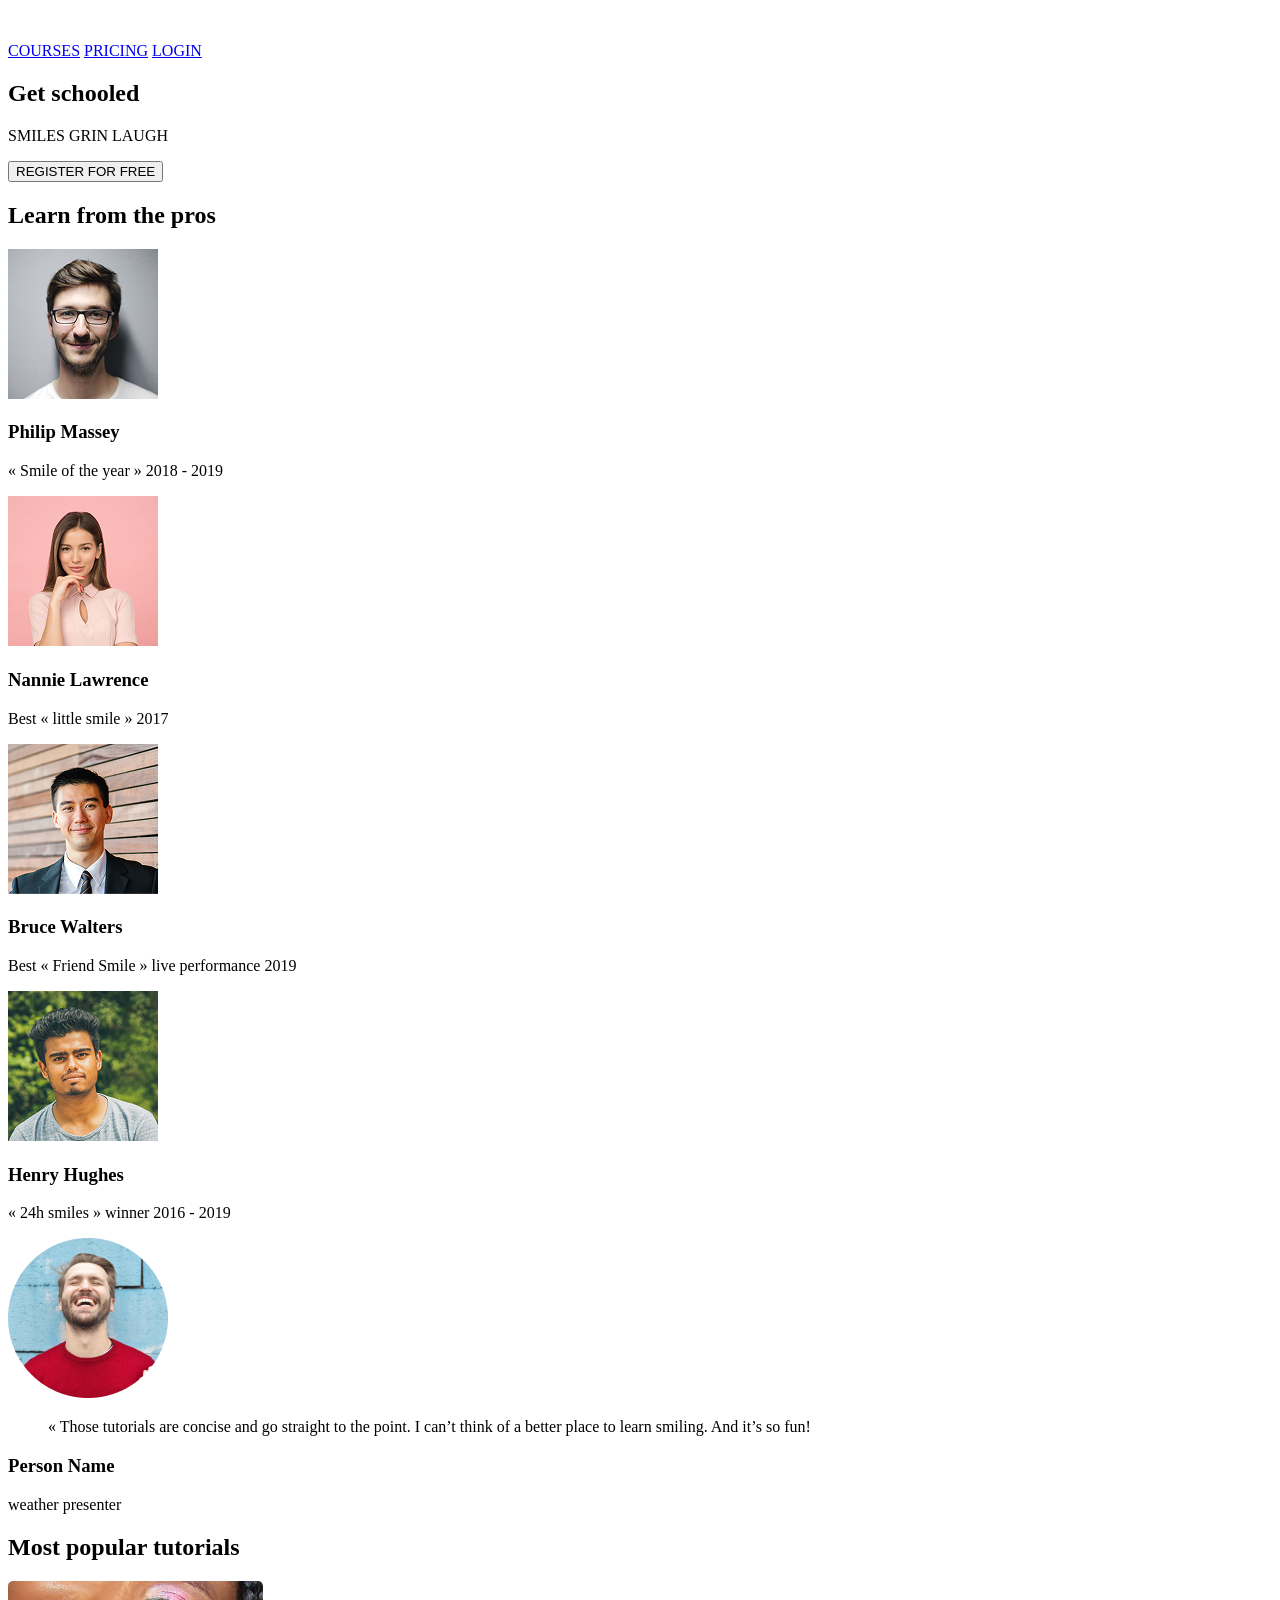
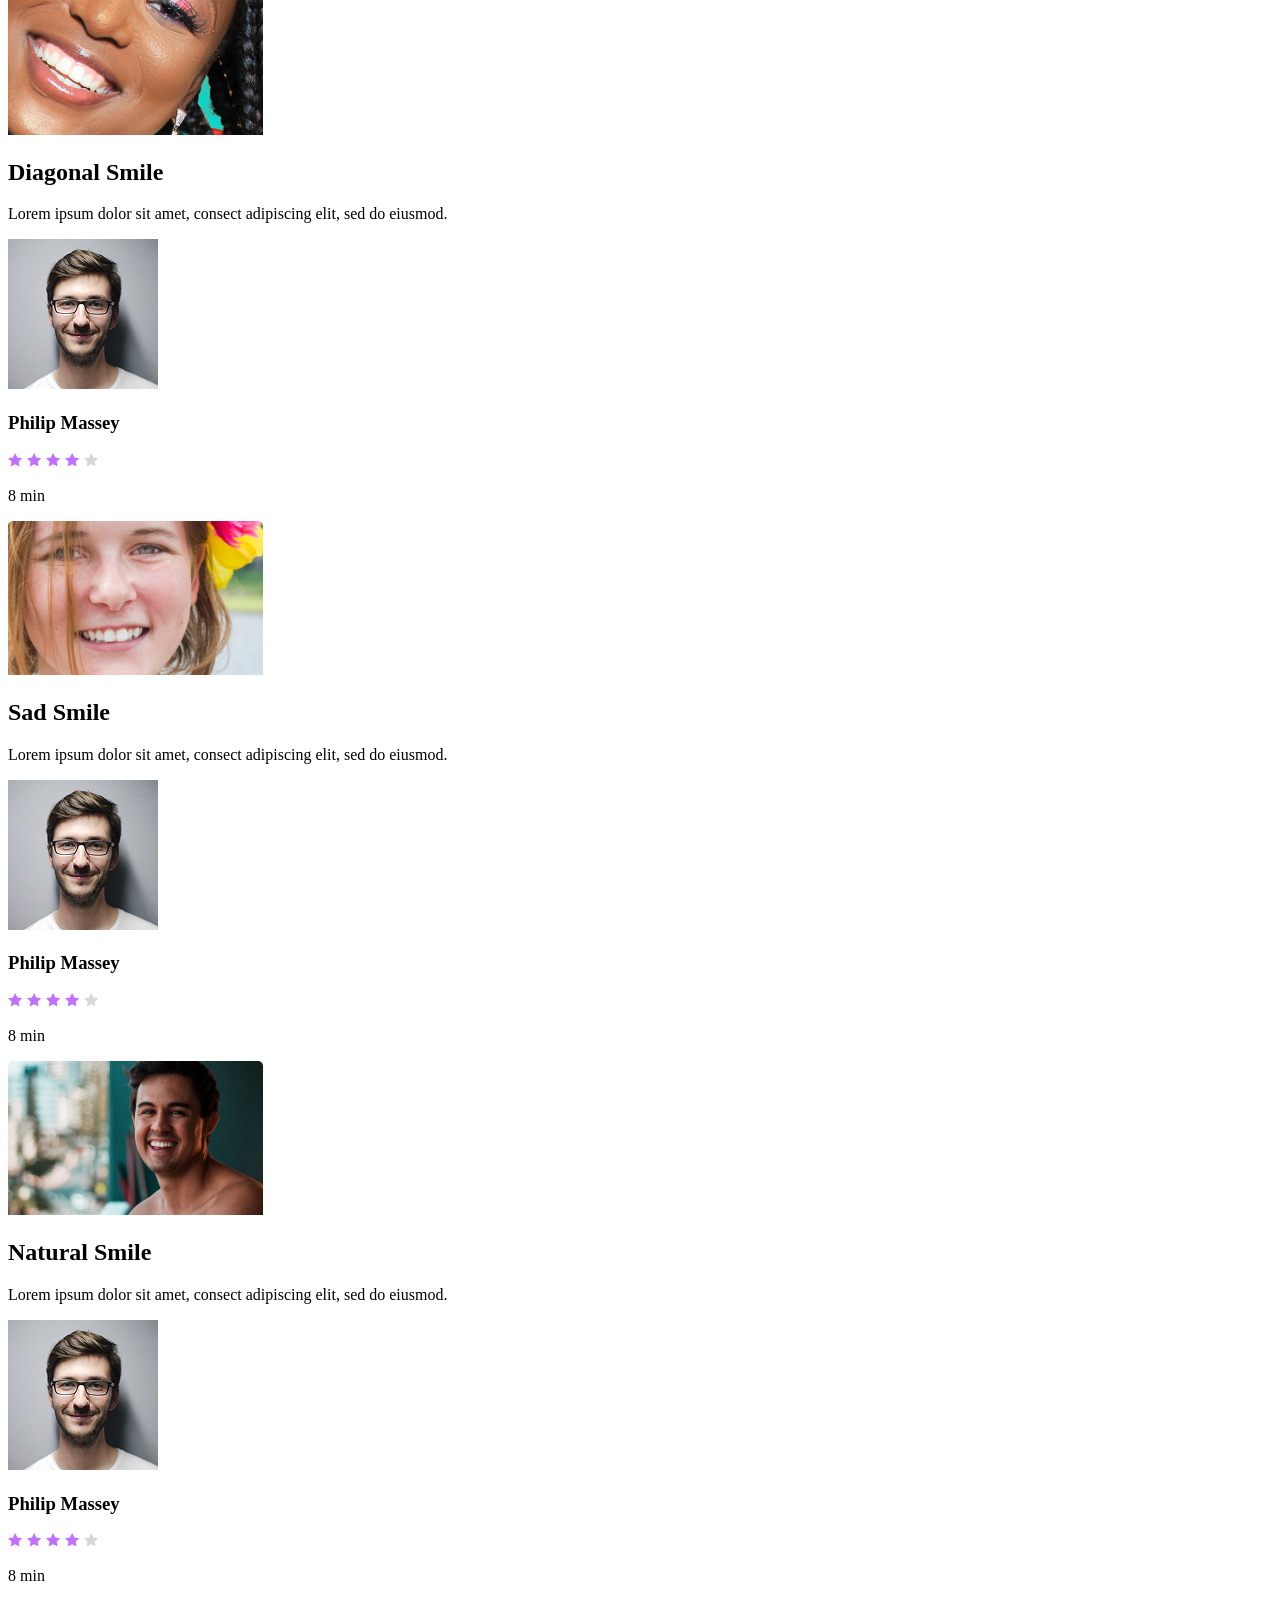
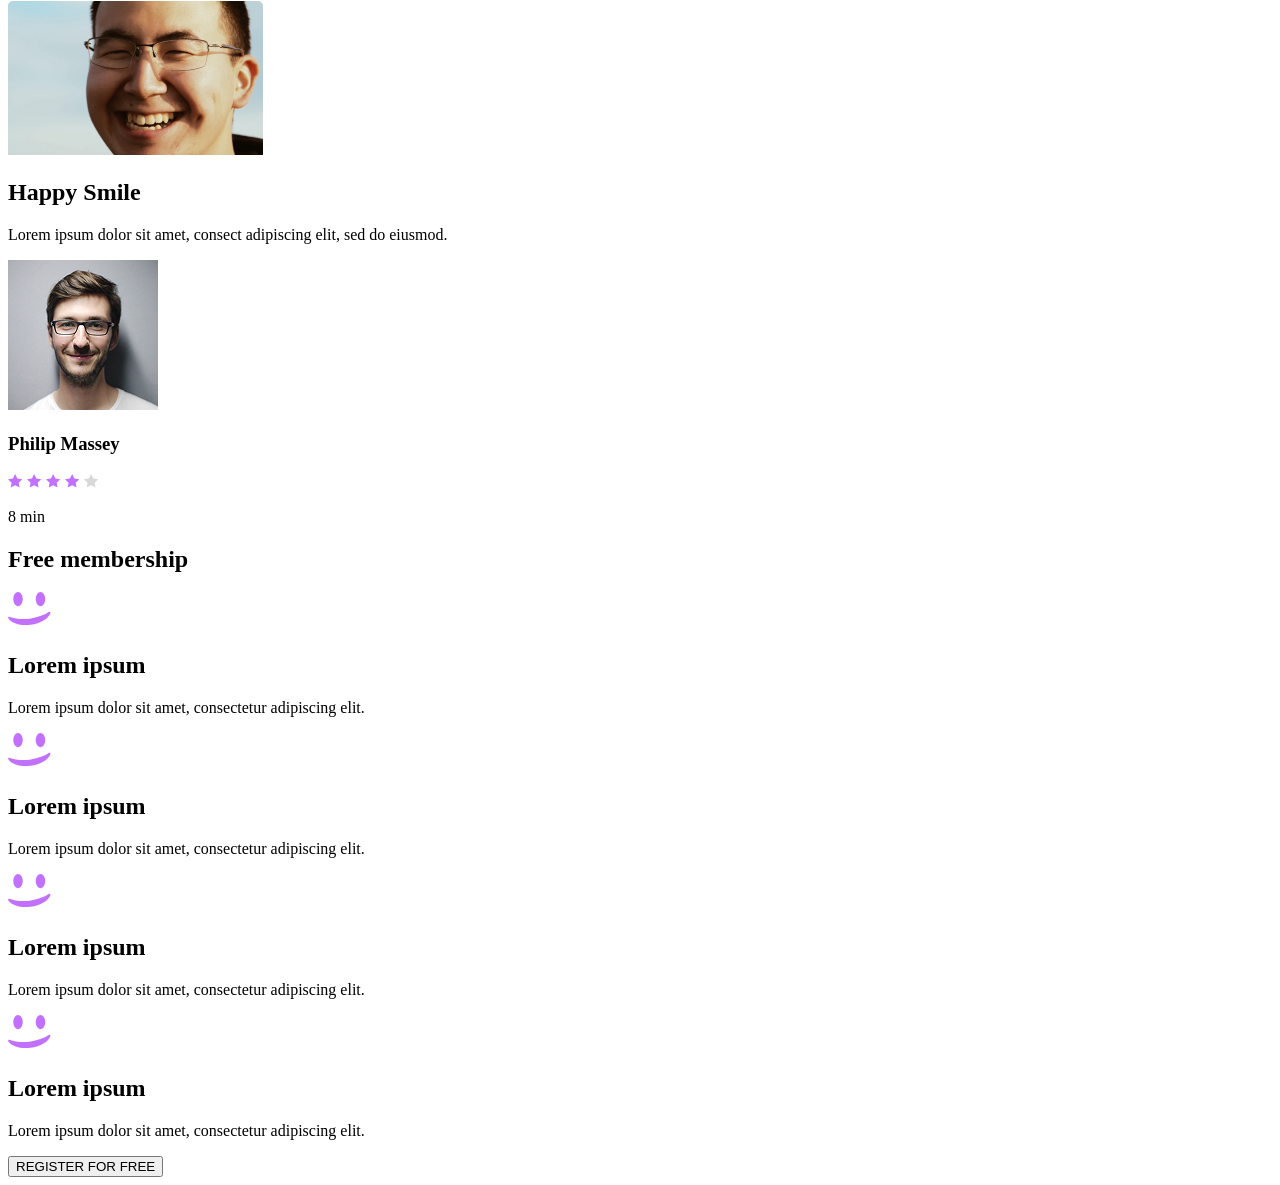
==== html_advanced/task_4/index.html @ 2a98b6b4 "fix" ====
<!doctype html>
<html lang="en">
  <head>
    <meta charset="UTF-8" />
    <meta name="viewport" content="width=device-width, initial-scale=1.0" />
    <title>School Page</title>
  </head>

  <body>
    <header>
      <a href="/">
        <img src="../assets/logo.svg" alt="Logo" />
      </a>

      <nav>
        <a href="/">COURSES</a>
        <a href="/">PRICING</a>
        <a href="/">LOGIN</a>
      </nav>
    </header>

    <main>
      <!-- HERO -->
      <section class="hero">
        <div>
          <h1>Get schooled</h1>
          <p>SMILES GRIN LAUGH</p>
          <button>REGISTER FOR FREE</button>
        </div>

        <div>
          <h2><span>Learn</span> from the pros</h2>

          <div>
            <div>
              <img src="../assets/profile_1.png" alt="Philip Massey" />
              <h3>Philip Massey</h3>
              <p>« Smile of the year » 2018 - 2019</p>
            </div>

            <div>
              <img src="../assets/profile_2.png" alt="Nannie Lawrence" />
              <h3>Nannie Lawrence</h3>
              <p>Best « little smile » 2017</p>
            </div>

            <div>
              <img src="../assets/profile_3.png" alt="Bruce Walters" />
              <h3>Bruce Walters</h3>
              <p>Best « Friend Smile » live performance 2019</p>
            </div>

            <div>
              <img src="../assets/profile_4.png" alt="Henry Hughes" />
              <h3>Henry Hughes</h3>
              <p>« 24h smiles » winner 2016 - 2019</p>
            </div>
          </div>
        </div>
      </section>

      <!-- QUOTE -->
      <section class="quote">
        <div>
          <img src="../assets/author.png" alt="Author" />

          <div>
            <blockquote>
              « Those tutorials are concise and go straight to the point. I
              can’t think of a better place to learn smiling. And it’s so fun!
            </blockquote>

            <h3>Person Name</h3>
            <p>weather presenter</p>
          </div>
        </div>
      </section>

      <!-- VIDEOS -->
      <section class="videos">
        <h1>Most popular tutorials</h1>

        <div>
          <!-- VIDEO 1 -->
          <article>
            <img src="../assets/preview_1.png" alt="Diagonal Smile" />

            <h2>Diagonal Smile</h2>

            <p>
              Lorem ipsum dolor sit amet, consect adipiscing elit, sed do
              eiusmod.
            </p>

            <div class="author">
              <img src="../assets/person_1.png" alt="Philip Massey" />
              <h3>Philip Massey</h3>
            </div>

            <div class="rating">
              <div>
                <img src="../assets/star_a.svg" alt="Star" />
                <img src="../assets/star_a.svg" alt="Star" />
                <img src="../assets/star_a.svg" alt="Star" />
                <img src="../assets/star_a.svg" alt="Star" />
                <img src="../assets/star_b.svg" alt="Star" />
              </div>

              <p>8 min</p>
            </div>
          </article>

          <!-- VIDEO 2 -->
          <article>
            <img src="../assets/preview_2.png" alt="Sad Smile" />

            <h2>Sad Smile</h2>

            <p>
              Lorem ipsum dolor sit amet, consect adipiscing elit, sed do
              eiusmod.
            </p>

            <div class="author">
              <img src="../assets/person_1.png" alt="Philip Massey" />
              <h3>Philip Massey</h3>
            </div>

            <div class="rating">
              <div>
                <img src="../assets/star_a.svg" alt="Star" />
                <img src="../assets/star_a.svg" alt="Star" />
                <img src="../assets/star_a.svg" alt="Star" />
                <img src="../assets/star_a.svg" alt="Star" />
                <img src="../assets/star_b.svg" alt="Star" />
              </div>

              <p>8 min</p>
            </div>
          </article>

          <!-- VIDEO 3 -->
          <article>
            <img src="../assets/preview_3.png" alt="Natural Smile" />

            <h2>Natural Smile</h2>

            <p>
              Lorem ipsum dolor sit amet, consect adipiscing elit, sed do
              eiusmod.
            </p>

            <div class="author">
              <img src="../assets/person_1.png" alt="Philip Massey" />
              <h3>Philip Massey</h3>
            </div>

            <div class="rating">
              <div>
                <img src="../assets/star_a.svg" alt="Star" />
                <img src="../assets/star_a.svg" alt="Star" />
                <img src="../assets/star_a.svg" alt="Star" />
                <img src="../assets/star_a.svg" alt="Star" />
                <img src="../assets/star_b.svg" alt="Star" />
              </div>

              <p>8 min</p>
            </div>
          </article>

          <!-- VIDEO 4 -->
          <article>
            <img src="../assets/preview_4.png" alt="Happy Smile" />

            <h2>Happy Smile</h2>

            <p>
              Lorem ipsum dolor sit amet, consect adipiscing elit, sed do
              eiusmod.
            </p>

            <div class="author">
              <img src="../assets/person_1.png" alt="Philip Massey" />
              <h3>Philip Massey</h3>
            </div>

            <div class="rating">
              <div>
                <img src="../assets/star_a.svg" alt="Star" />
                <img src="../assets/star_a.svg" alt="Star" />
                <img src="../assets/star_a.svg" alt="Star" />
                <img src="../assets/star_a.svg" alt="Star" />
                <img src="../assets/star_b.svg" alt="Star" />
              </div>

              <p>8 min</p>
            </div>
          </article>
        </div>
      </section>

      <!-- MEMBERSHIP -->
      <section class="membership">
        <h1><span>Free</span> membership</h1>

        <div>
          <div>
            <img src="../assets/smile.svg" alt="Smile" />
            <h2>Lorem ipsum</h2>
            <p>Lorem ipsum dolor sit amet, consectetur adipiscing elit.</p>
          </div>

          <div>
            <img src="../assets/smile.svg" alt="Smile" />
            <h2>Lorem ipsum</h2>
            <p>Lorem ipsum dolor sit amet, consectetur adipiscing elit.</p>
          </div>

          <div>
            <img src="../assets/smile.svg" alt="Smile" />
            <h2>Lorem ipsum</h2>
            <p>Lorem ipsum dolor sit amet, consectetur adipiscing elit.</p>
          </div>

          <div>
            <img src="../assets/smile.svg" alt="Smile" />
            <h2>Lorem ipsum</h2>
            <p>Lorem ipsum dolor sit amet, consectetur adipiscing elit.</p>
          </div>
        </div>

        <button>REGISTER FOR FREE</button>
      </section>
    </main>
  </body>
</html>
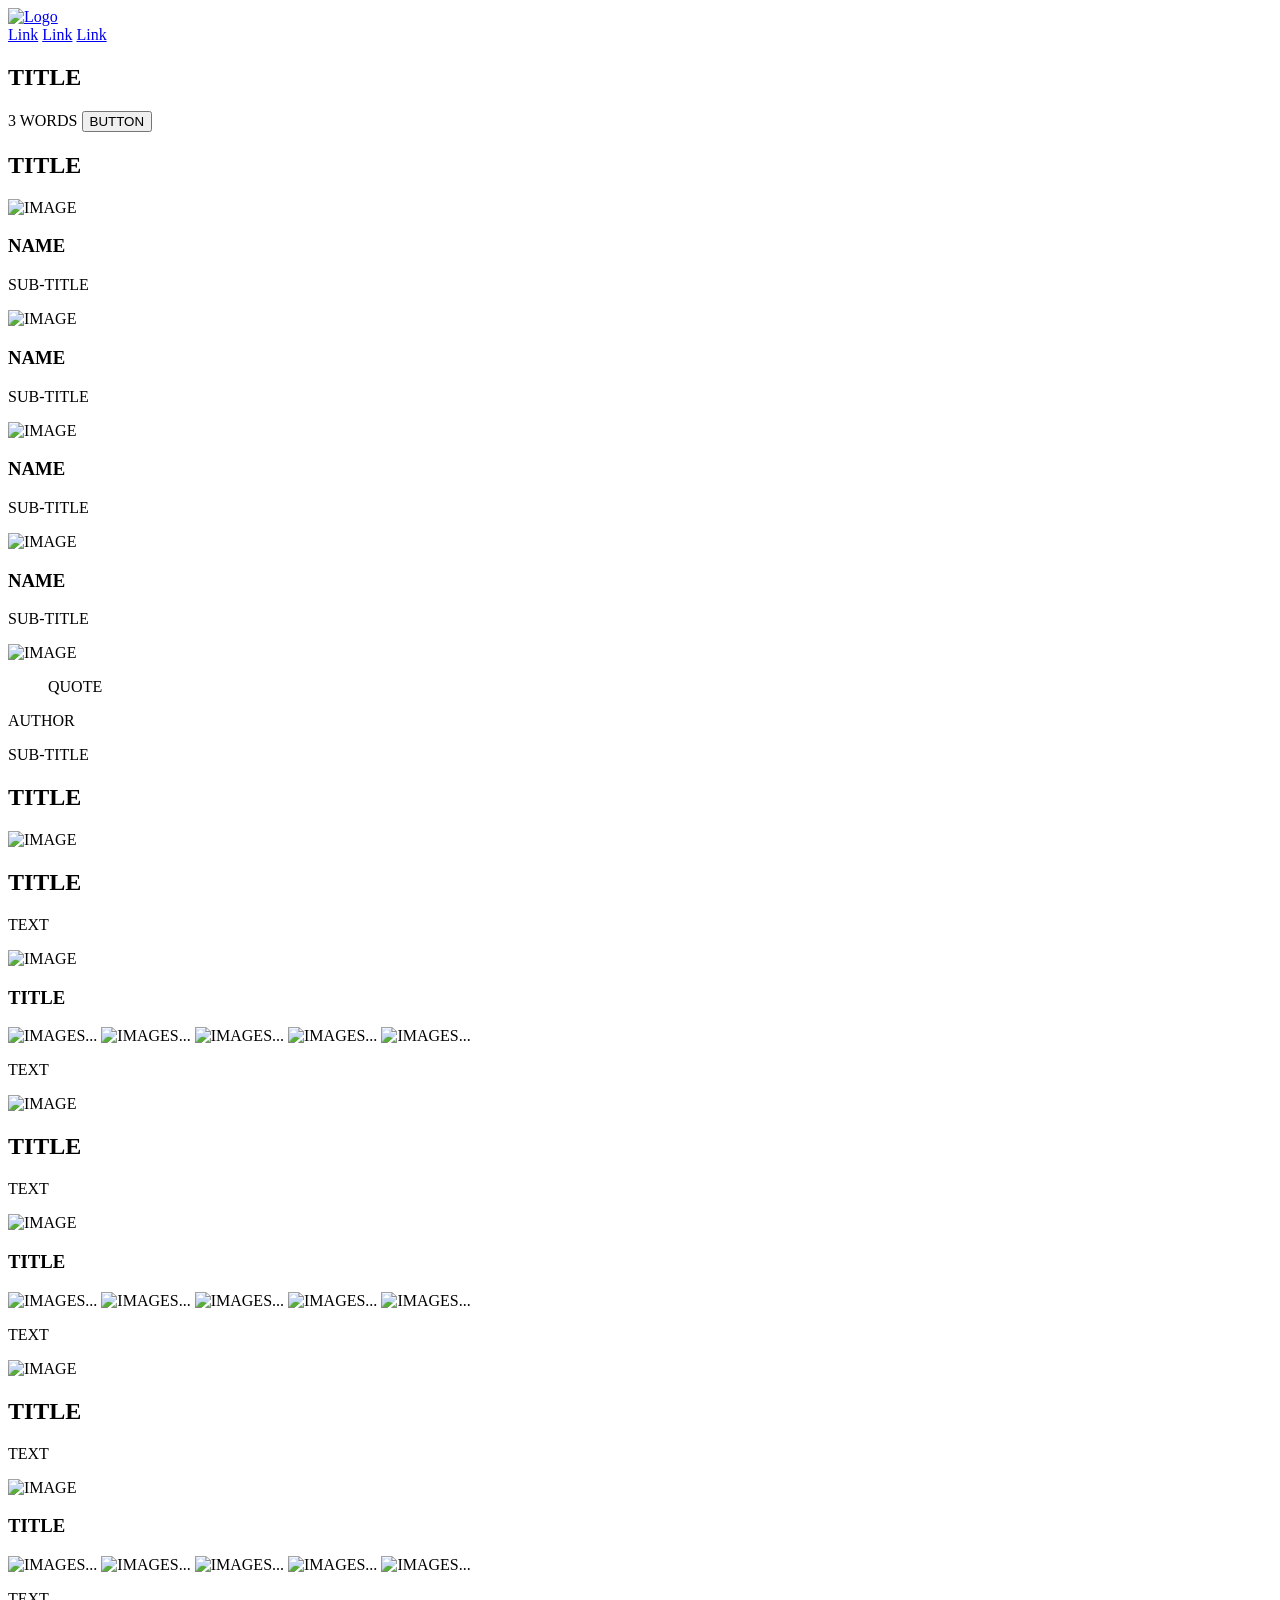
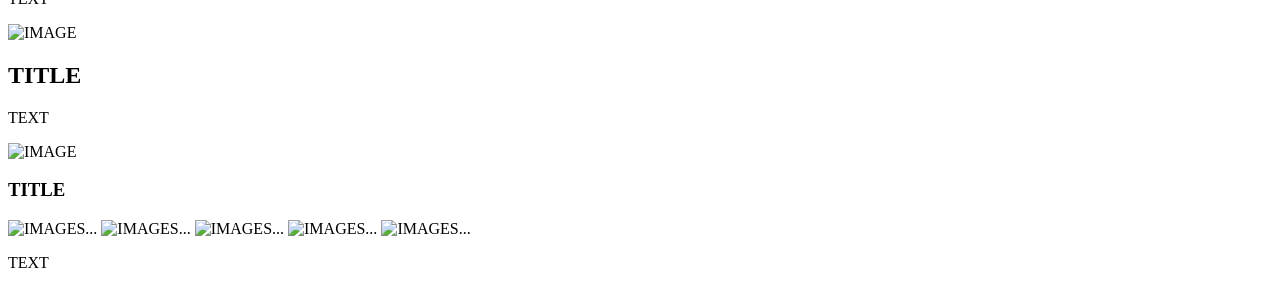
==== commit 2b6e4c39: "." ====
--- a/html_advanced/task_4/index.html
+++ b/html_advanced/task_4/index.html
@@ -5,231 +5,240 @@
     <meta name="viewport" content="width=device-width, initial-scale=1.0" />
     <title>School Page</title>
   </head>
-
   <body>
     <header>
       <a href="/">
-        <img src="../assets/logo.svg" alt="Logo" />
+        <img src="images/logo_image.png" alt="Logo" />
       </a>
-
-      <nav>
-        <a href="/">COURSES</a>
-        <a href="/">PRICING</a>
-        <a href="/">LOGIN</a>
-      </nav>
+      <div>
+        <a href="#">Link</a>
+        <a href="#">Link</a>
+        <a href="#">Link</a>
+      </div>
     </header>
-
     <main>
-      <!-- HERO -->
-      <section class="hero">
-        <div>
-          <h1>Get schooled</h1>
-          <p>SMILES GRIN LAUGH</p>
-          <button>REGISTER FOR FREE</button>
-        </div>
-
-        <div>
-          <h2><span>Learn</span> from the pros</h2>
-
-          <div>
-            <div>
-              <img src="../assets/profile_1.png" alt="Philip Massey" />
-              <h3>Philip Massey</h3>
-              <p>« Smile of the year » 2018 - 2019</p>
-            </div>
-
-            <div>
-              <img src="../assets/profile_2.png" alt="Nannie Lawrence" />
-              <h3>Nannie Lawrence</h3>
-              <p>Best « little smile » 2017</p>
-            </div>
-
-            <div>
-              <img src="../assets/profile_3.png" alt="Bruce Walters" />
-              <h3>Bruce Walters</h3>
-              <p>Best « Friend Smile » live performance 2019</p>
-            </div>
-
-            <div>
-              <img src="../assets/profile_4.png" alt="Henry Hughes" />
-              <h3>Henry Hughes</h3>
-              <p>« 24h smiles » winner 2016 - 2019</p>
+      <section>
+        <div>
+          <h1>TITLE</h1>
+          <span>3 WORDS</span>
+          <button>BUTTON</button>
+        </div>
+        <div>
+          <h2>TITLE</h2>
+          <div>
+            <div>
+              <img src="images/profile-img-1.png" alt="IMAGE" />
+              <h3>NAME</h3>
+              <p>SUB-TITLE</p>
+            </div>
+            <div>
+              <img src="images/profile-img-2.png" alt="IMAGE" />
+              <h3>NAME</h3>
+              <p>SUB-TITLE</p>
+            </div>
+            <div>
+              <img src="images/profile-img-3.png" alt="IMAGE" />
+              <h3>NAME</h3>
+              <p>SUB-TITLE</p>
+            </div>
+            <div>
+              <img src="images/profile-img-4.png" alt="IMAGE" />
+              <h3>NAME</h3>
+              <p>SUB-TITLE</p>
             </div>
           </div>
         </div>
       </section>
-
-      <!-- QUOTE -->
-      <section class="quote">
-        <div>
-          <img src="../assets/author.png" alt="Author" />
-
-          <div>
-            <blockquote>
-              « Those tutorials are concise and go straight to the point. I
-              can’t think of a better place to learn smiling. And it’s so fun!
-            </blockquote>
-
-            <h3>Person Name</h3>
-            <p>weather presenter</p>
+      <section>
+        <div>
+          <img src="#" alt="IMAGE" />
+          <div>
+            <blockquote>QUOTE</blockquote>
+            <span>AUTHOR</span>
+            <p>SUB-TITLE</p>
           </div>
         </div>
       </section>
-
-      <!-- VIDEOS -->
-      <section class="videos">
-        <h1>Most popular tutorials</h1>
-
-        <div>
-          <!-- VIDEO 1 -->
-          <article>
-            <img src="../assets/preview_1.png" alt="Diagonal Smile" />
-
-            <h2>Diagonal Smile</h2>
-
-            <p>
-              Lorem ipsum dolor sit amet, consect adipiscing elit, sed do
-              eiusmod.
-            </p>
-
-            <div class="author">
-              <img src="../assets/person_1.png" alt="Philip Massey" />
-              <h3>Philip Massey</h3>
-            </div>
-
-            <div class="rating">
-              <div>
-                <img src="../assets/star_a.svg" alt="Star" />
-                <img src="../assets/star_a.svg" alt="Star" />
-                <img src="../assets/star_a.svg" alt="Star" />
-                <img src="../assets/star_a.svg" alt="Star" />
-                <img src="../assets/star_b.svg" alt="Star" />
-              </div>
-
-              <p>8 min</p>
-            </div>
-          </article>
-
-          <!-- VIDEO 2 -->
-          <article>
-            <img src="../assets/preview_2.png" alt="Sad Smile" />
-
-            <h2>Sad Smile</h2>
-
-            <p>
-              Lorem ipsum dolor sit amet, consect adipiscing elit, sed do
-              eiusmod.
-            </p>
-
-            <div class="author">
-              <img src="../assets/person_1.png" alt="Philip Massey" />
-              <h3>Philip Massey</h3>
-            </div>
-
-            <div class="rating">
-              <div>
-                <img src="../assets/star_a.svg" alt="Star" />
-                <img src="../assets/star_a.svg" alt="Star" />
-                <img src="../assets/star_a.svg" alt="Star" />
-                <img src="../assets/star_a.svg" alt="Star" />
-                <img src="../assets/star_b.svg" alt="Star" />
-              </div>
-
-              <p>8 min</p>
-            </div>
-          </article>
-
-          <!-- VIDEO 3 -->
-          <article>
-            <img src="../assets/preview_3.png" alt="Natural Smile" />
-
-            <h2>Natural Smile</h2>
-
-            <p>
-              Lorem ipsum dolor sit amet, consect adipiscing elit, sed do
-              eiusmod.
-            </p>
-
-            <div class="author">
-              <img src="../assets/person_1.png" alt="Philip Massey" />
-              <h3>Philip Massey</h3>
-            </div>
-
-            <div class="rating">
-              <div>
-                <img src="../assets/star_a.svg" alt="Star" />
-                <img src="../assets/star_a.svg" alt="Star" />
-                <img src="../assets/star_a.svg" alt="Star" />
-                <img src="../assets/star_a.svg" alt="Star" />
-                <img src="../assets/star_b.svg" alt="Star" />
-              </div>
-
-              <p>8 min</p>
-            </div>
-          </article>
-
-          <!-- VIDEO 4 -->
-          <article>
-            <img src="../assets/preview_4.png" alt="Happy Smile" />
-
-            <h2>Happy Smile</h2>
-
-            <p>
-              Lorem ipsum dolor sit amet, consect adipiscing elit, sed do
-              eiusmod.
-            </p>
-
-            <div class="author">
-              <img src="../assets/person_1.png" alt="Philip Massey" />
-              <h3>Philip Massey</h3>
-            </div>
-
-            <div class="rating">
-              <div>
-                <img src="../assets/star_a.svg" alt="Star" />
-                <img src="../assets/star_a.svg" alt="Star" />
-                <img src="../assets/star_a.svg" alt="Star" />
-                <img src="../assets/star_a.svg" alt="Star" />
-                <img src="../assets/star_b.svg" alt="Star" />
-              </div>
-
-              <p>8 min</p>
-            </div>
-          </article>
-        </div>
-      </section>
-
-      <!-- MEMBERSHIP -->
-      <section class="membership">
-        <h1><span>Free</span> membership</h1>
-
-        <div>
-          <div>
-            <img src="../assets/smile.svg" alt="Smile" />
-            <h2>Lorem ipsum</h2>
-            <p>Lorem ipsum dolor sit amet, consectetur adipiscing elit.</p>
-          </div>
-
-          <div>
-            <img src="../assets/smile.svg" alt="Smile" />
-            <h2>Lorem ipsum</h2>
-            <p>Lorem ipsum dolor sit amet, consectetur adipiscing elit.</p>
-          </div>
-
-          <div>
-            <img src="../assets/smile.svg" alt="Smile" />
-            <h2>Lorem ipsum</h2>
-            <p>Lorem ipsum dolor sit amet, consectetur adipiscing elit.</p>
-          </div>
-
-          <div>
-            <img src="../assets/smile.svg" alt="Smile" />
-            <h2>Lorem ipsum</h2>
-            <p>Lorem ipsum dolor sit amet, consectetur adipiscing elit.</p>
-          </div>
-        </div>
-
-        <button>REGISTER FOR FREE</button>
+      <section>
+        <h1>TITLE</h1>
+        <div>
+          <div>
+            <img src="images/profile-video-thumbnail-1.png" alt="IMAGE" />
+            <h2>TITLE</h2>
+            <p>TEXT</p>
+            <div>
+              <img src="images/profile-author.png" alt="IMAGE" />
+              <h3>TITLE</h3>
+            </div>
+            <div>
+              <div class="rating">
+                <img
+                  src="images/profile-star.png"
+                  class="star"
+                  id="Star_1"
+                  alt="IMAGES..."
+                />
+                <img
+                  src="images/profile-star.png"
+                  class="star"
+                  id="Star_2"
+                  alt="IMAGES..."
+                />
+                <img
+                  src="images/profile-star.png"
+                  class="star"
+                  id="Star_3"
+                  alt="IMAGES..."
+                />
+                <img
+                  src="images/profile-star.png"
+                  class="star"
+                  id="Star_4"
+                  alt="IMAGES..."
+                />
+                <img
+                  src="images/profile-star-off.png"
+                  class="star"
+                  id="Star_5"
+                  alt="IMAGES..."
+                />
+              </div>
+              <p>TEXT</p>
+            </div>
+          </div>
+          <div>
+            <img src="images/profile-video-thumbnail-2.png" alt="IMAGE" />
+            <h2>TITLE</h2>
+            <p>TEXT</p>
+            <div>
+              <img src="images/profile-author.png" alt="IMAGE" />
+              <h3>TITLE</h3>
+            </div>
+            <div>
+              <div class="rating">
+                <img
+                  src="images/profile-star.png"
+                  class="star"
+                  id="Star_1"
+                  alt="IMAGES..."
+                />
+                <img
+                  src="images/profile-star.png"
+                  class="star"
+                  id="Star_2"
+                  alt="IMAGES..."
+                />
+                <img
+                  src="images/profile-star.png"
+                  class="star"
+                  id="Star_3"
+                  alt="IMAGES..."
+                />
+                <img
+                  src="images/profile-star.png"
+                  class="star"
+                  id="Star_4"
+                  alt="IMAGES..."
+                />
+                <img
+                  src="images/profile-star-off.png"
+                  class="star"
+                  id="Star_5"
+                  alt="IMAGES..."
+                />
+              </div>
+              <p>TEXT</p>
+            </div>
+          </div>
+          <div>
+            <img src="images/profile-video-thumbnail-3.png" alt="IMAGE" />
+            <h2>TITLE</h2>
+            <p>TEXT</p>
+            <div>
+              <img src="images/profile-author.png" alt="IMAGE" />
+              <h3>TITLE</h3>
+            </div>
+            <div>
+              <div class="rating">
+                <img
+                  src="images/profile-star.png"
+                  class="star"
+                  id="Star_1"
+                  alt="IMAGES..."
+                />
+                <img
+                  src="images/profile-star.png"
+                  class="star"
+                  id="Star_2"
+                  alt="IMAGES..."
+                />
+                <img
+                  src="images/profile-star.png"
+                  class="star"
+                  id="Star_3"
+                  alt="IMAGES..."
+                />
+                <img
+                  src="images/profile-star.png"
+                  class="star"
+                  id="Star_4"
+                  alt="IMAGES..."
+                />
+                <img
+                  src="images/profile-star-off.png"
+                  class="star"
+                  id="Star_5"
+                  alt="IMAGES..."
+                />
+              </div>
+              <p>TEXT</p>
+            </div>
+          </div>
+          <div>
+            <img src="images/profile-video-thumbnail-4.png" alt="IMAGE" />
+            <h2>TITLE</h2>
+            <p>TEXT</p>
+            <div>
+              <img src="images/profile-author.png" alt="IMAGE" />
+              <h3>TITLE</h3>
+            </div>
+            <div>
+              <div class="rating">
+                <img
+                  src="images/profile-star.png"
+                  class="star"
+                  id="Star_1"
+                  alt="IMAGES..."
+                />
+                <img
+                  src="images/profile-star.png"
+                  class="star"
+                  id="Star_2"
+                  alt="IMAGES..."
+                />
+                <img
+                  src="images/profile-star.png"
+                  class="star"
+                  id="Star_3"
+                  alt="IMAGES..."
+                />
+                <img
+                  src="images/profile-star.png"
+                  class="star"
+                  id="Star_4"
+                  alt="IMAGES..."
+                />
+                <img
+                  src="images/profile-star-off.png"
+                  class="star"
+                  id="Star_5"
+                  alt="IMAGES..."
+                />
+              </div>
+              <p>TEXT</p>
+            </div>
+          </div>
+        </div>
       </section>
     </main>
   </body>
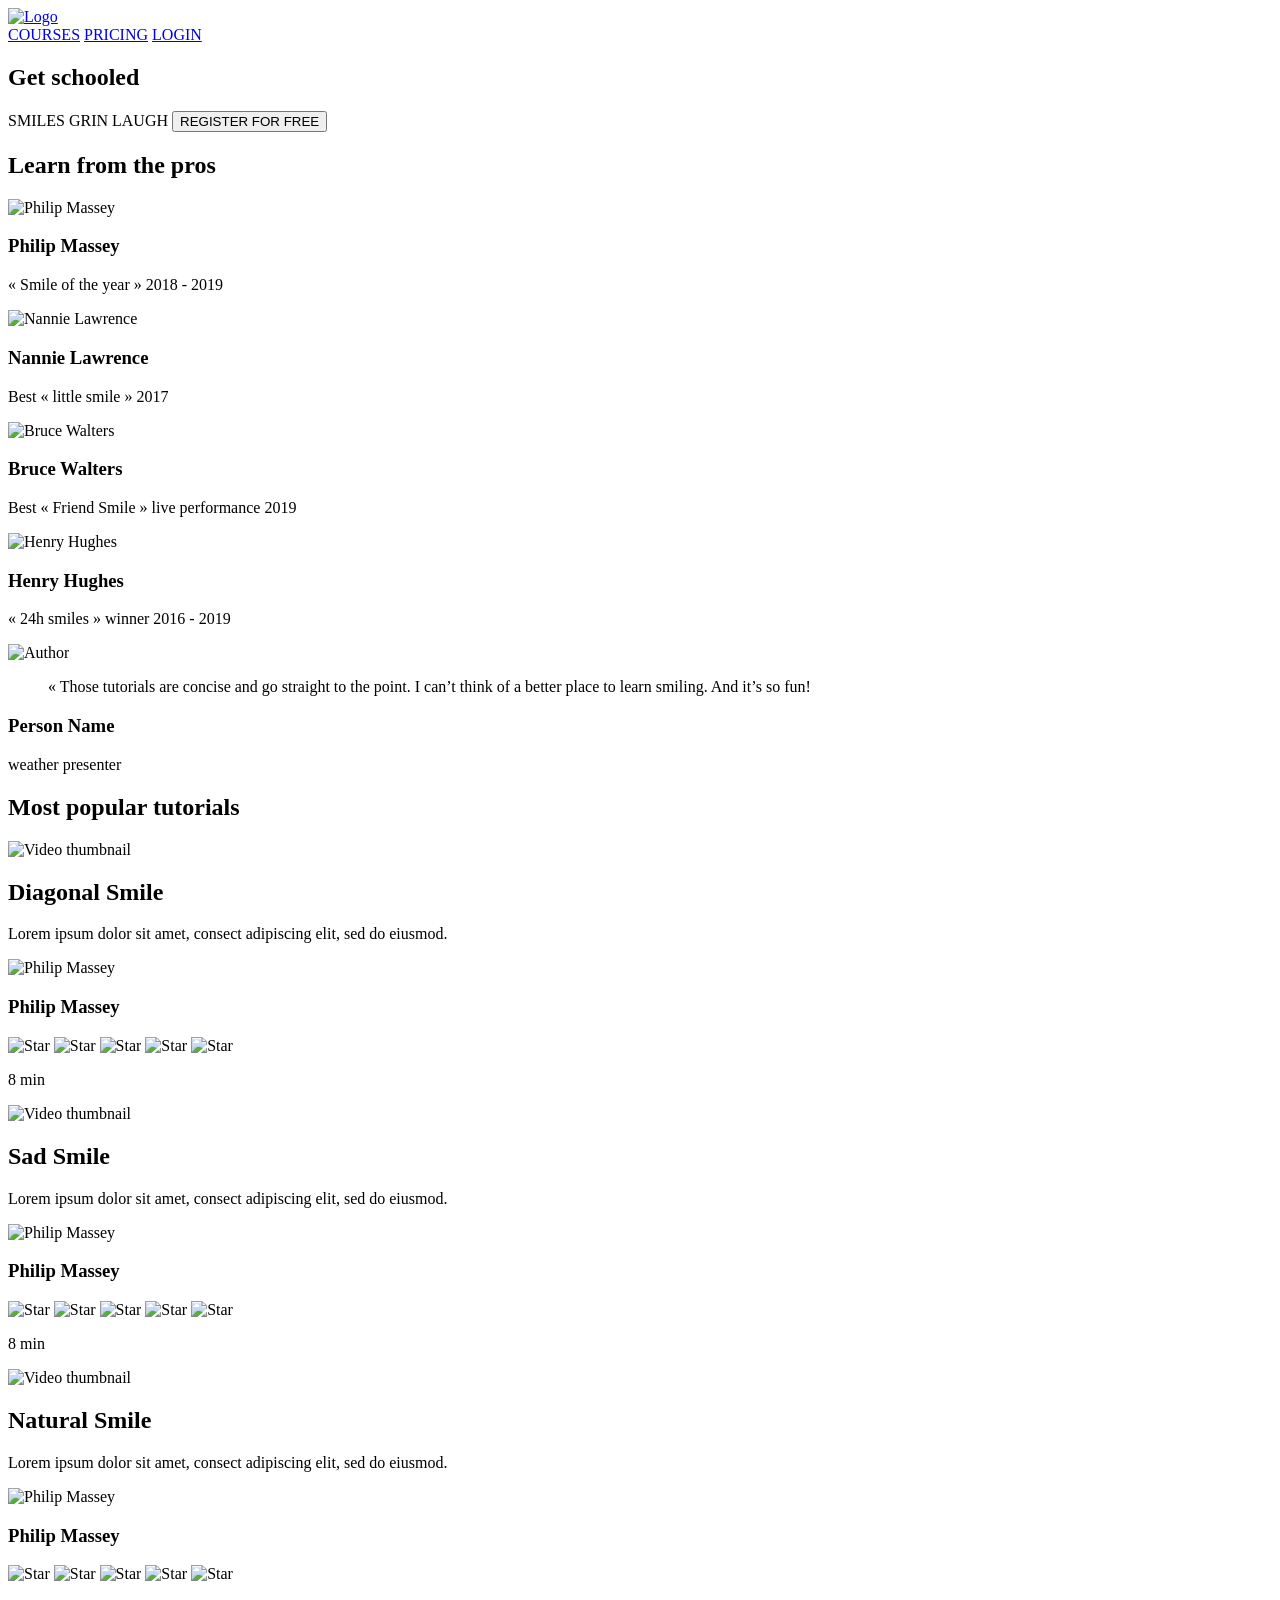
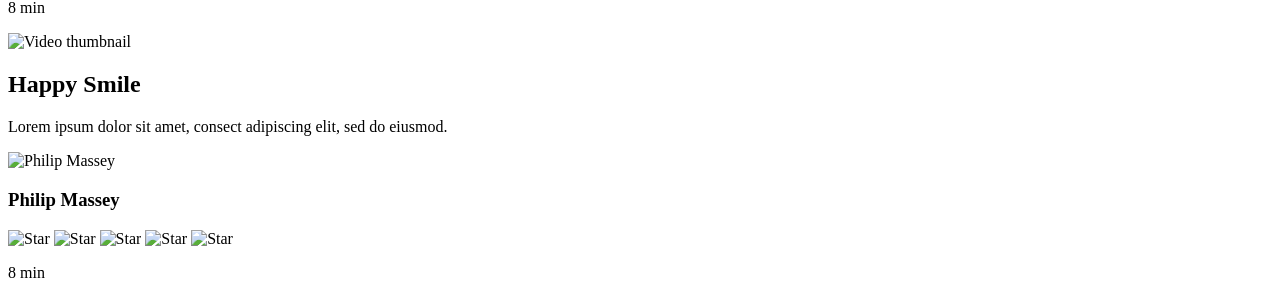
==== commit 0a2cb441: "rating fix" ====
--- a/html_advanced/task_4/index.html
+++ b/html_advanced/task_4/index.html
@@ -5,239 +5,218 @@
     <meta name="viewport" content="width=device-width, initial-scale=1.0" />
     <title>School Page</title>
   </head>
+
   <body>
     <header>
-      <a href="/">
+      <a href="#">
         <img src="images/logo_image.png" alt="Logo" />
       </a>
+
       <div>
-        <a href="#">Link</a>
-        <a href="#">Link</a>
-        <a href="#">Link</a>
+        <a href="#">COURSES</a>
+        <a href="#">PRICING</a>
+        <a href="#">LOGIN</a>
       </div>
     </header>
+
     <main>
+      <!-- HERO SECTION -->
       <section>
         <div>
-          <h1>TITLE</h1>
-          <span>3 WORDS</span>
-          <button>BUTTON</button>
-        </div>
-        <div>
-          <h2>TITLE</h2>
+          <h1>Get schooled</h1>
+
+          <span>SMILES</span>
+          <span>GRIN</span>
+          <span>LAUGH</span>
+
+          <button>REGISTER FOR FREE</button>
+        </div>
+
+        <div>
+          <h2><span>Learn</span> from the pros</h2>
+
           <div>
             <div>
-              <img src="images/profile-img-1.png" alt="IMAGE" />
-              <h3>NAME</h3>
-              <p>SUB-TITLE</p>
-            </div>
-            <div>
-              <img src="images/profile-img-2.png" alt="IMAGE" />
-              <h3>NAME</h3>
-              <p>SUB-TITLE</p>
-            </div>
-            <div>
-              <img src="images/profile-img-3.png" alt="IMAGE" />
-              <h3>NAME</h3>
-              <p>SUB-TITLE</p>
-            </div>
-            <div>
-              <img src="images/profile-img-4.png" alt="IMAGE" />
-              <h3>NAME</h3>
-              <p>SUB-TITLE</p>
+              <img src="images/profile-img-1.png" alt="Philip Massey" />
+              <h3>Philip Massey</h3>
+              <p>« Smile of the year » 2018 - 2019</p>
+            </div>
+
+            <div>
+              <img src="images/profile-img-2.png" alt="Nannie Lawrence" />
+              <h3>Nannie Lawrence</h3>
+              <p>Best « little smile » 2017</p>
+            </div>
+
+            <div>
+              <img src="images/profile-img-3.png" alt="Bruce Walters" />
+              <h3>Bruce Walters</h3>
+              <p>Best « Friend Smile » live performance 2019</p>
+            </div>
+
+            <div>
+              <img src="images/profile-img-4.png" alt="Henry Hughes" />
+              <h3>Henry Hughes</h3>
+              <p>« 24h smiles » winner 2016 - 2019</p>
             </div>
           </div>
         </div>
       </section>
+
+      <!-- QUOTE SECTION -->
       <section>
         <div>
-          <img src="#" alt="IMAGE" />
+          <img src="images/profile-author.png" alt="Author" />
+
           <div>
-            <blockquote>QUOTE</blockquote>
-            <span>AUTHOR</span>
-            <p>SUB-TITLE</p>
+            <blockquote>
+              « Those tutorials are concise and go straight to the point. I
+              can’t think of a better place to learn smiling. And it’s so fun!
+            </blockquote>
+
+            <h3>Person Name</h3>
+
+            <p>weather presenter</p>
           </div>
         </div>
       </section>
+
+      <!-- VIDEOS SECTION -->
       <section>
-        <h1>TITLE</h1>
-        <div>
-          <div>
-            <img src="images/profile-video-thumbnail-1.png" alt="IMAGE" />
-            <h2>TITLE</h2>
-            <p>TEXT</p>
-            <div>
-              <img src="images/profile-author.png" alt="IMAGE" />
-              <h3>TITLE</h3>
-            </div>
-            <div>
-              <div class="rating">
-                <img
-                  src="images/profile-star.png"
-                  class="star"
-                  id="Star_1"
-                  alt="IMAGES..."
-                />
-                <img
-                  src="images/profile-star.png"
-                  class="star"
-                  id="Star_2"
-                  alt="IMAGES..."
-                />
-                <img
-                  src="images/profile-star.png"
-                  class="star"
-                  id="Star_3"
-                  alt="IMAGES..."
-                />
-                <img
-                  src="images/profile-star.png"
-                  class="star"
-                  id="Star_4"
-                  alt="IMAGES..."
-                />
-                <img
-                  src="images/profile-star-off.png"
-                  class="star"
-                  id="Star_5"
-                  alt="IMAGES..."
-                />
-              </div>
-              <p>TEXT</p>
-            </div>
-          </div>
-          <div>
-            <img src="images/profile-video-thumbnail-2.png" alt="IMAGE" />
-            <h2>TITLE</h2>
-            <p>TEXT</p>
-            <div>
-              <img src="images/profile-author.png" alt="IMAGE" />
-              <h3>TITLE</h3>
-            </div>
-            <div>
-              <div class="rating">
-                <img
-                  src="images/profile-star.png"
-                  class="star"
-                  id="Star_1"
-                  alt="IMAGES..."
-                />
-                <img
-                  src="images/profile-star.png"
-                  class="star"
-                  id="Star_2"
-                  alt="IMAGES..."
-                />
-                <img
-                  src="images/profile-star.png"
-                  class="star"
-                  id="Star_3"
-                  alt="IMAGES..."
-                />
-                <img
-                  src="images/profile-star.png"
-                  class="star"
-                  id="Star_4"
-                  alt="IMAGES..."
-                />
-                <img
-                  src="images/profile-star-off.png"
-                  class="star"
-                  id="Star_5"
-                  alt="IMAGES..."
-                />
-              </div>
-              <p>TEXT</p>
-            </div>
-          </div>
-          <div>
-            <img src="images/profile-video-thumbnail-3.png" alt="IMAGE" />
-            <h2>TITLE</h2>
-            <p>TEXT</p>
-            <div>
-              <img src="images/profile-author.png" alt="IMAGE" />
-              <h3>TITLE</h3>
-            </div>
-            <div>
-              <div class="rating">
-                <img
-                  src="images/profile-star.png"
-                  class="star"
-                  id="Star_1"
-                  alt="IMAGES..."
-                />
-                <img
-                  src="images/profile-star.png"
-                  class="star"
-                  id="Star_2"
-                  alt="IMAGES..."
-                />
-                <img
-                  src="images/profile-star.png"
-                  class="star"
-                  id="Star_3"
-                  alt="IMAGES..."
-                />
-                <img
-                  src="images/profile-star.png"
-                  class="star"
-                  id="Star_4"
-                  alt="IMAGES..."
-                />
-                <img
-                  src="images/profile-star-off.png"
-                  class="star"
-                  id="Star_5"
-                  alt="IMAGES..."
-                />
-              </div>
-              <p>TEXT</p>
-            </div>
-          </div>
-          <div>
-            <img src="images/profile-video-thumbnail-4.png" alt="IMAGE" />
-            <h2>TITLE</h2>
-            <p>TEXT</p>
-            <div>
-              <img src="images/profile-author.png" alt="IMAGE" />
-              <h3>TITLE</h3>
-            </div>
-            <div>
-              <div class="rating">
-                <img
-                  src="images/profile-star.png"
-                  class="star"
-                  id="Star_1"
-                  alt="IMAGES..."
-                />
-                <img
-                  src="images/profile-star.png"
-                  class="star"
-                  id="Star_2"
-                  alt="IMAGES..."
-                />
-                <img
-                  src="images/profile-star.png"
-                  class="star"
-                  id="Star_3"
-                  alt="IMAGES..."
-                />
-                <img
-                  src="images/profile-star.png"
-                  class="star"
-                  id="Star_4"
-                  alt="IMAGES..."
-                />
-                <img
-                  src="images/profile-star-off.png"
-                  class="star"
-                  id="Star_5"
-                  alt="IMAGES..."
-                />
-              </div>
-              <p>TEXT</p>
-            </div>
-          </div>
+        <h1>Most popular tutorials</h1>
+
+        <div>
+          <!-- VIDEO 1 -->
+          <article>
+            <img
+              src="images/profile-video-thumbnail-1.png"
+              alt="Video thumbnail"
+            />
+
+            <h2>Diagonal Smile</h2>
+
+            <p>
+              Lorem ipsum dolor sit amet, consect adipiscing elit, sed do
+              eiusmod.
+            </p>
+
+            <div>
+              <img src="images/profile-author.png" alt="Philip Massey" />
+
+              <h3>Philip Massey</h3>
+            </div>
+
+            <div class="rating">
+              <div>
+                <img src="images/profile-star.png" alt="Star" />
+                <img src="images/profile-star.png" alt="Star" />
+                <img src="images/profile-star.png" alt="Star" />
+                <img src="images/profile-star.png" alt="Star" />
+                <img src="images/profile-star-off.png" alt="Star" />
+              </div>
+
+              <p>8 min</p>
+            </div>
+          </article>
+
+          <!-- VIDEO 2 -->
+          <article>
+            <img
+              src="images/profile-video-thumbnail-2.png"
+              alt="Video thumbnail"
+            />
+
+            <h2>Sad Smile</h2>
+
+            <p>
+              Lorem ipsum dolor sit amet, consect adipiscing elit, sed do
+              eiusmod.
+            </p>
+
+            <div>
+              <img src="images/profile-author.png" alt="Philip Massey" />
+
+              <h3>Philip Massey</h3>
+            </div>
+
+            <div class="rating">
+              <div>
+                <img src="images/profile-star.png" alt="Star" />
+                <img src="images/profile-star.png" alt="Star" />
+                <img src="images/profile-star.png" alt="Star" />
+                <img src="images/profile-star.png" alt="Star" />
+                <img src="images/profile-star-off.png" alt="Star" />
+              </div>
+
+              <p>8 min</p>
+            </div>
+          </article>
+
+          <!-- VIDEO 3 -->
+          <article>
+            <img
+              src="images/profile-video-thumbnail-3.png"
+              alt="Video thumbnail"
+            />
+
+            <h2>Natural Smile</h2>
+
+            <p>
+              Lorem ipsum dolor sit amet, consect adipiscing elit, sed do
+              eiusmod.
+            </p>
+
+            <div>
+              <img src="images/profile-author.png" alt="Philip Massey" />
+
+              <h3>Philip Massey</h3>
+            </div>
+
+            <div class="rating">
+              <div>
+                <img src="images/profile-star.png" alt="Star" />
+                <img src="images/profile-star.png" alt="Star" />
+                <img src="images/profile-star.png" alt="Star" />
+                <img src="images/profile-star.png" alt="Star" />
+                <img src="images/profile-star-off.png" alt="Star" />
+              </div>
+
+              <p>8 min</p>
+            </div>
+          </article>
+
+          <!-- VIDEO 4 -->
+          <article>
+            <img
+              src="images/profile-video-thumbnail-4.png"
+              alt="Video thumbnail"
+            />
+
+            <h2>Happy Smile</h2>
+
+            <p>
+              Lorem ipsum dolor sit amet, consect adipiscing elit, sed do
+              eiusmod.
+            </p>
+
+            <div>
+              <img src="images/profile-author.png" alt="Philip Massey" />
+
+              <h3>Philip Massey</h3>
+            </div>
+
+            <div class="rating">
+              <div>
+                <img src="images/profile-star.png" alt="Star" />
+                <img src="images/profile-star.png" alt="Star" />
+                <img src="images/profile-star.png" alt="Star" />
+                <img src="images/profile-star.png" alt="Star" />
+                <img src="images/profile-star-off.png" alt="Star" />
+              </div>
+
+              <p>8 min</p>
+            </div>
+          </article>
         </div>
       </section>
     </main>
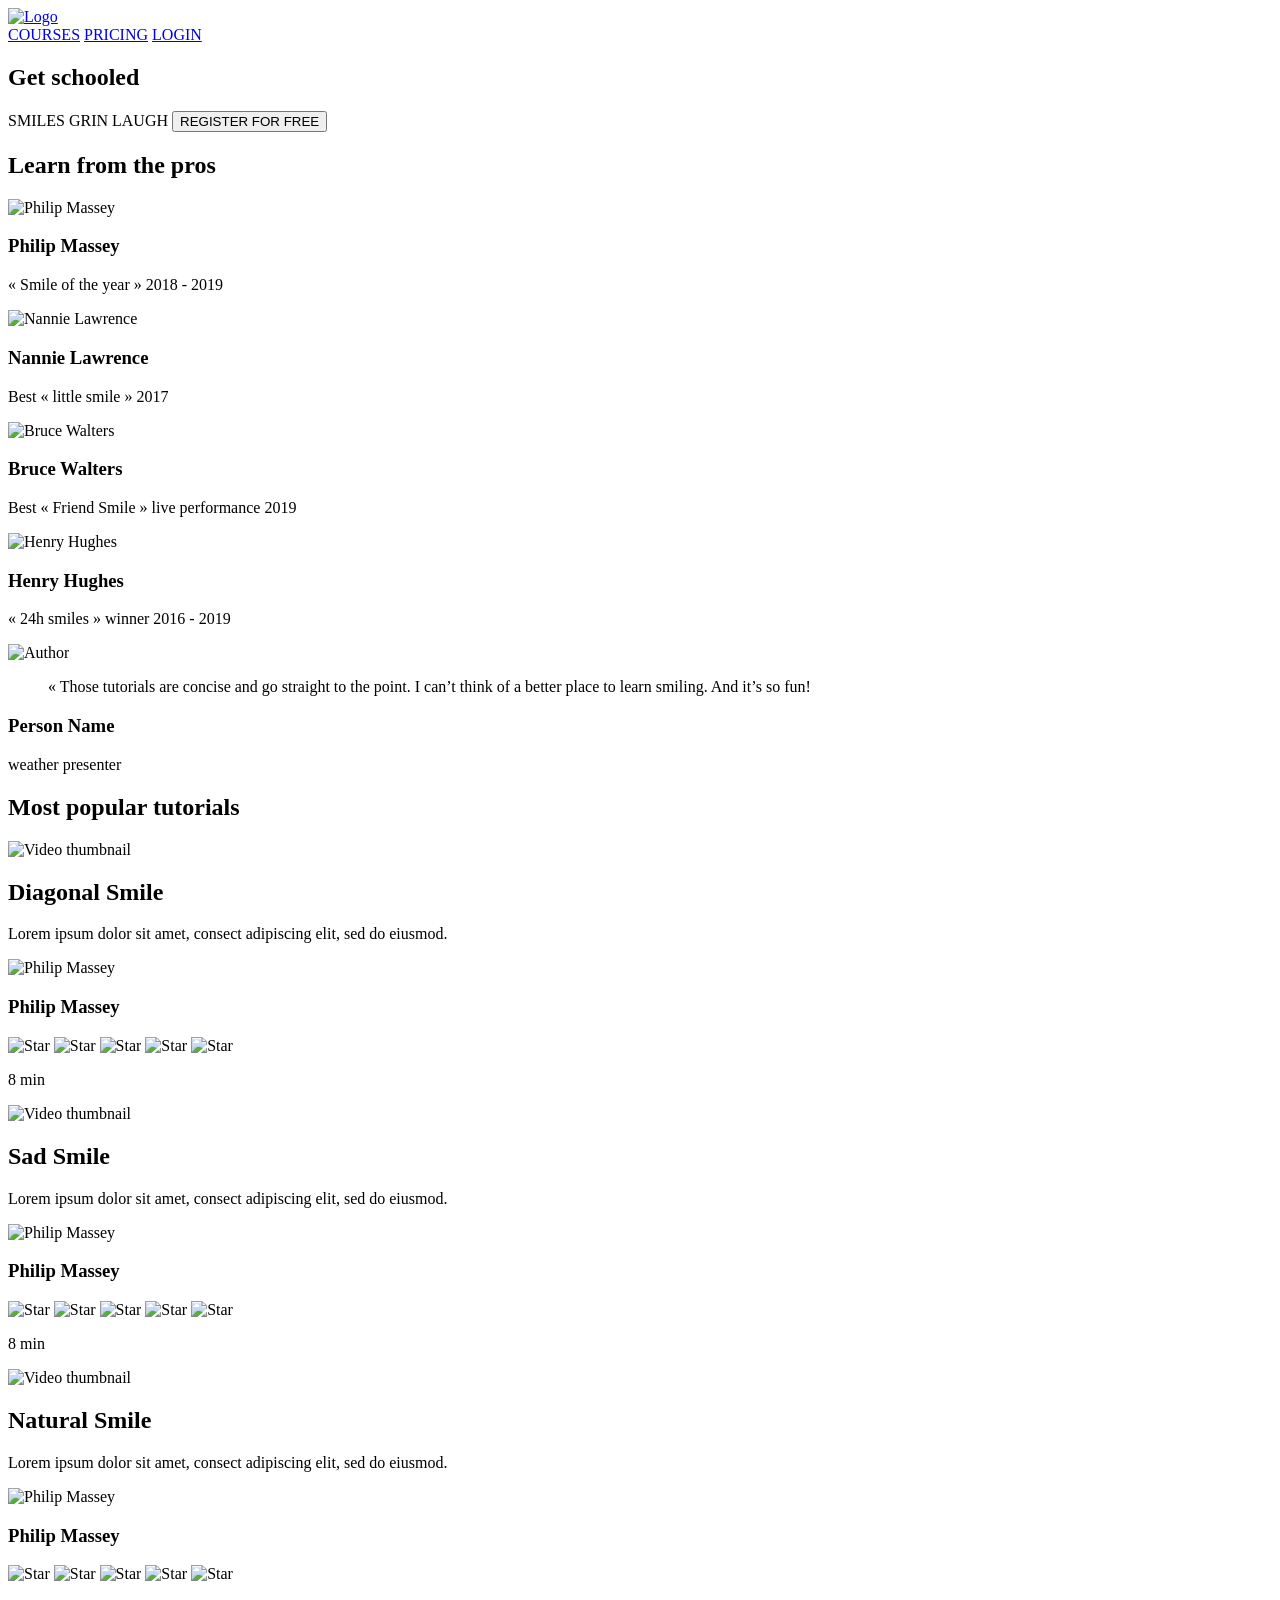
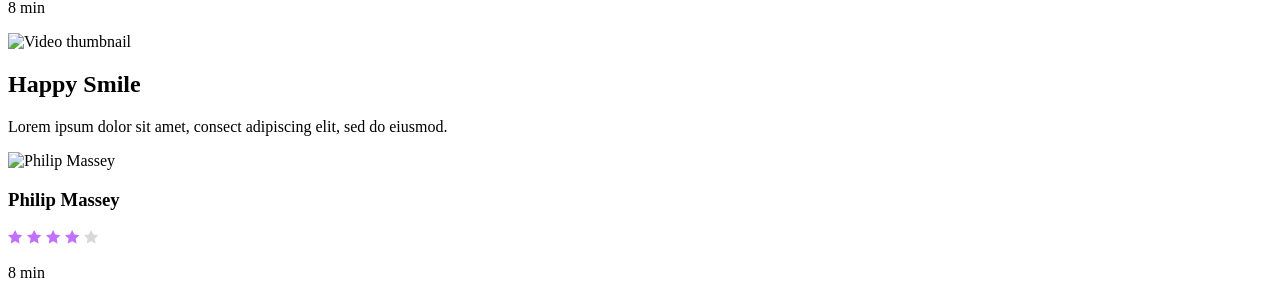
==== commit b4bdaecd: "stars" ====
--- a/html_advanced/task_4/index.html
+++ b/html_advanced/task_4/index.html
@@ -207,11 +207,11 @@
 
             <div class="rating">
               <div>
-                <img src="images/profile-star.png" alt="Star" />
-                <img src="images/profile-star.png" alt="Star" />
-                <img src="images/profile-star.png" alt="Star" />
-                <img src="images/profile-star.png" alt="Star" />
-                <img src="images/profile-star-off.png" alt="Star" />
+                <img src="/html_advanced/assets/star_a.png" alt="Star" />
+                <img src="/html_advanced/assets/star_a.png" alt="Star" />
+                <img src="/html_advanced/assets/star_a.png" alt="Star" />
+                <img src="/html_advanced/assets/star_a.png" alt="Star" />
+                <img src="/html_advanced/assets/star_b.png" alt="Star" />
               </div>
 
               <p>8 min</p>
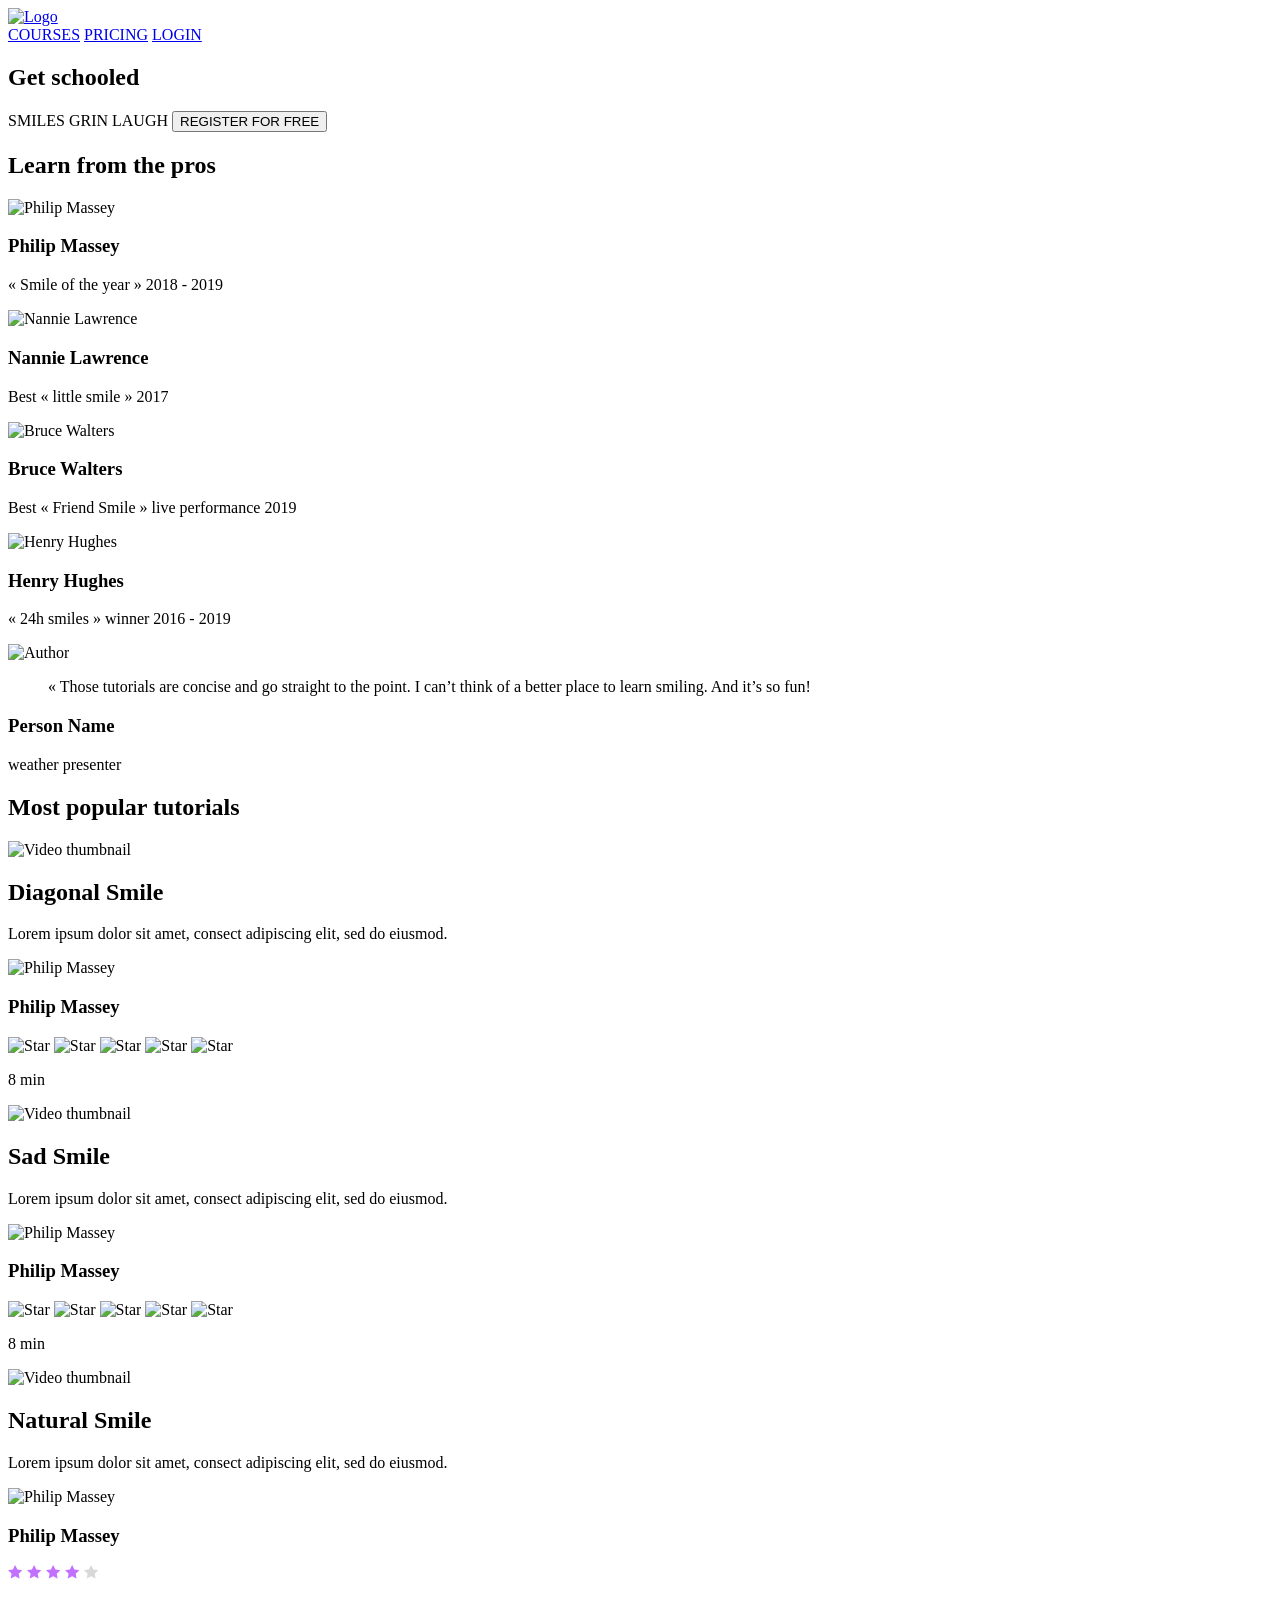
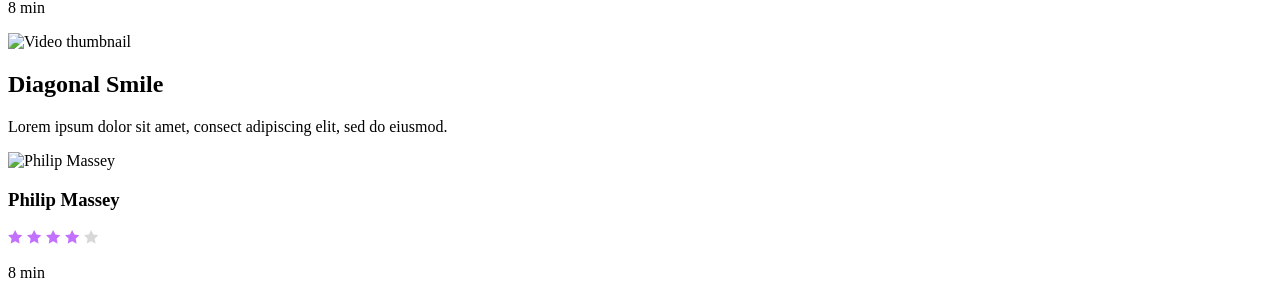
==== commit 05acc150: "stars" ====
--- a/html_advanced/task_4/index.html
+++ b/html_advanced/task_4/index.html
@@ -174,11 +174,11 @@
 
             <div class="rating">
               <div>
-                <img src="images/profile-star.png" alt="Star" />
-                <img src="images/profile-star.png" alt="Star" />
-                <img src="images/profile-star.png" alt="Star" />
-                <img src="images/profile-star.png" alt="Star" />
-                <img src="images/profile-star-off.png" alt="Star" />
+                <img src="/html_advanced/assets/star_a.png" alt="Star" />
+                <img src="/html_advanced/assets/star_a.png" alt="Star" />
+                <img src="/html_advanced/assets/star_a.png" alt="Star" />
+                <img src="/html_advanced/assets/star_a.png" alt="Star" />
+                <img src="/html_advanced/assets/star_b.png" alt="Star" />
               </div>
 
               <p>8 min</p>
@@ -186,22 +186,22 @@
           </article>
 
           <!-- VIDEO 4 -->
-          <article>
-            <img
-              src="images/profile-video-thumbnail-4.png"
-              alt="Video thumbnail"
-            />
-
-            <h2>Happy Smile</h2>
-
-            <p>
-              Lorem ipsum dolor sit amet, consect adipiscing elit, sed do
-              eiusmod.
-            </p>
-
-            <div>
-              <img src="images/profile-author.png" alt="Philip Massey" />
-
+
+          <article>
+            <img
+              src="images/profile-video-thumbnail-1.png"
+              alt="Video thumbnail"
+            />
+
+            <h2>Diagonal Smile</h2>
+
+            <p>
+              Lorem ipsum dolor sit amet, consect adipiscing elit, sed do
+              eiusmod.
+            </p>
+
+            <div class="author">
+              <img src="images/profile-author.png" alt="Philip Massey" />
               <h3>Philip Massey</h3>
             </div>
 
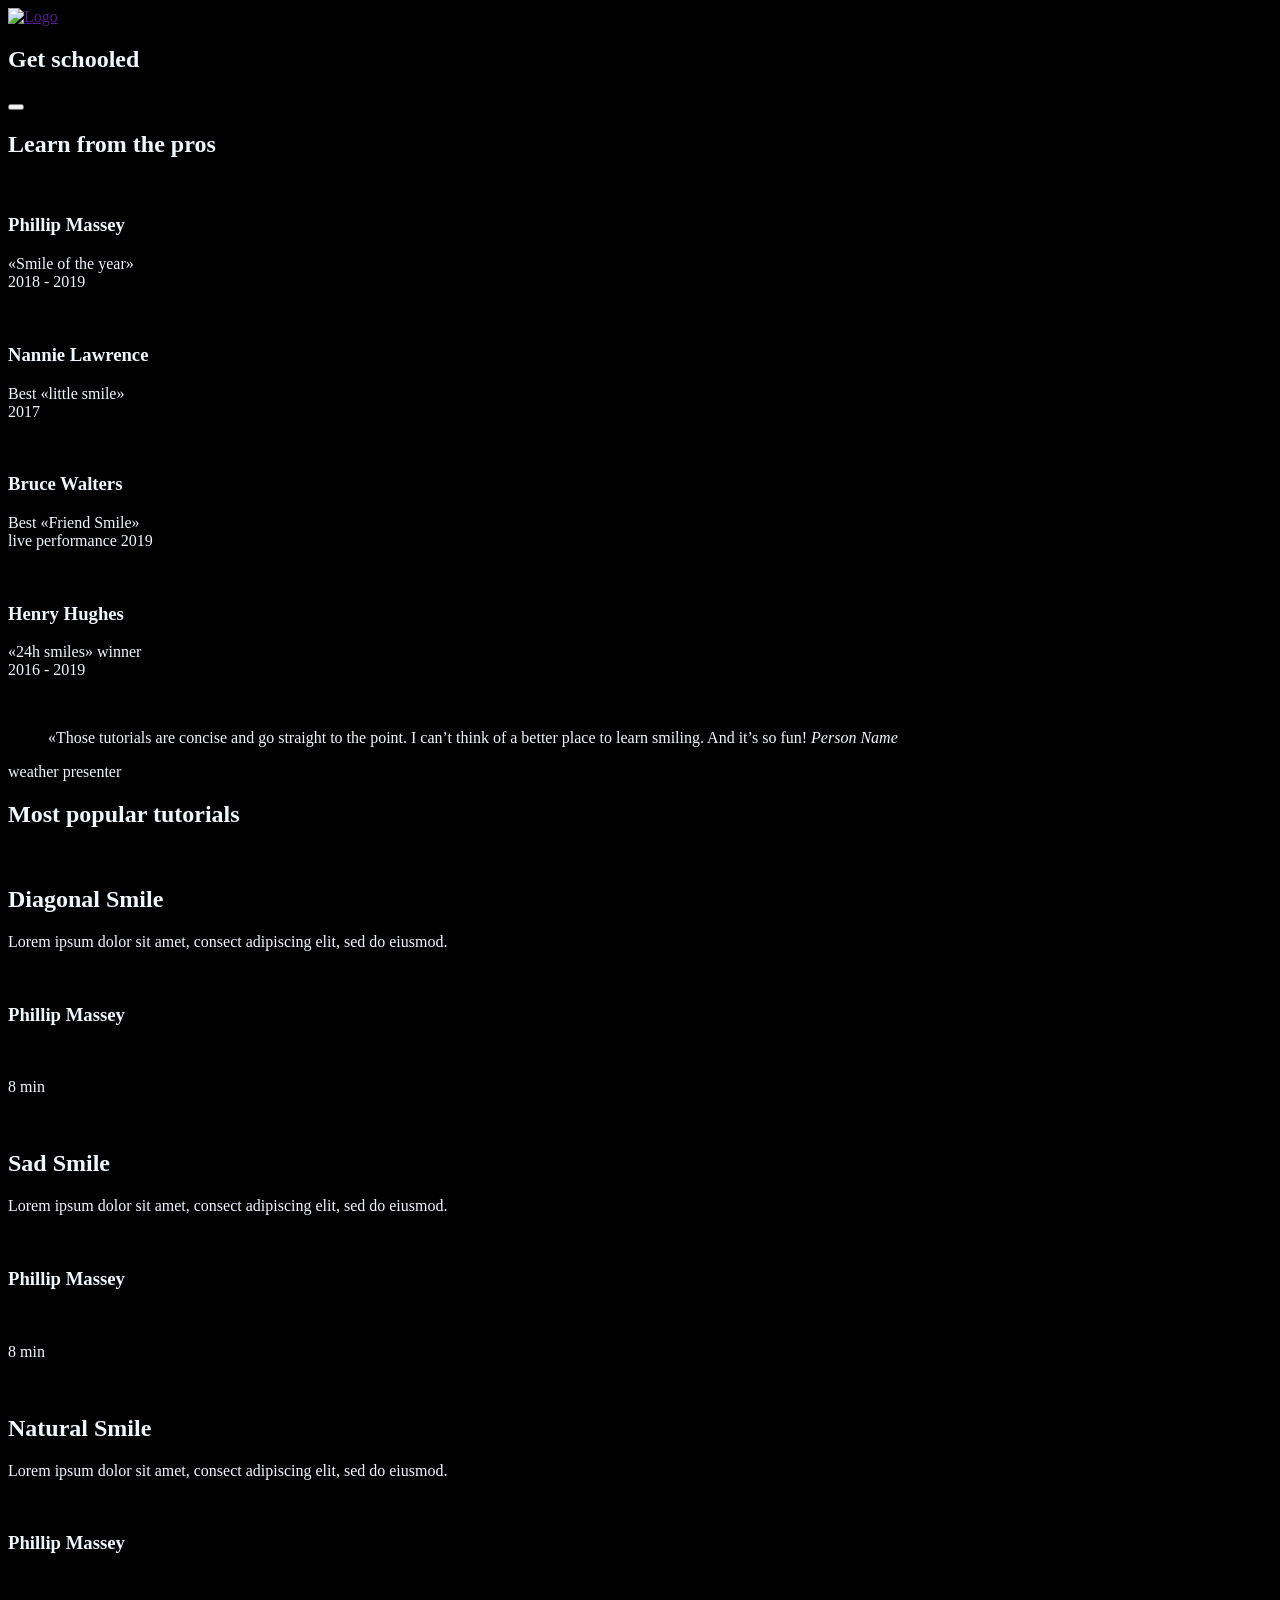
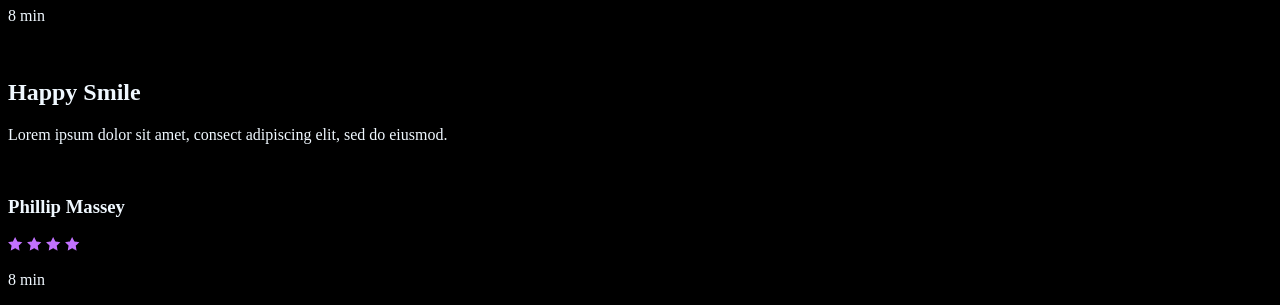
==== commit 994818ef: "web tasks" ====
--- a/html_advanced/task_4/index.html
+++ b/html_advanced/task_4/index.html
@@ -2,221 +2,176 @@
 <html lang="en">
   <head>
     <meta charset="UTF-8" />
-    <meta name="viewport" content="width=device-width, initial-scale=1.0" />
-    <title>School Page</title>
+    <title>lol</title>
   </head>
-
-  <body>
-    <header>
-      <a href="#">
-        <img src="images/logo_image.png" alt="Logo" />
-      </a>
-
-      <div>
-        <a href="#">COURSES</a>
-        <a href="#">PRICING</a>
-        <a href="#">LOGIN</a>
-      </div>
-    </header>
-
+  <body style="background-color: black; color: aliceblue">
+    <section>
+      <!-- This section is a header-->
+      <header>
+        <div id="logo">
+          <a href=""><img src="img/logo.png" alt="Logo" /></a>
+        </div>
+        <div class="links">
+          <a href=""></a>
+          <a href=""></a>
+          <a href=""></a>
+        </div>
+      </header>
+    </section>
     <main>
-      <!-- HERO SECTION -->
+      <!-- This section is about the main welcome part of site -->
       <section>
-        <div>
+        <div id="Hi">
           <h1>Get schooled</h1>
-
-          <span>SMILES</span>
-          <span>GRIN</span>
-          <span>LAUGH</span>
-
-          <button>REGISTER FOR FREE</button>
+          <p class="three-words"></p>
+          <p class="three-words"></p>
+          <p class="three-words"></p>
+          <button><a href=""></a></button>
         </div>
 
         <div>
-          <h2><span>Learn</span> from the pros</h2>
+          <h2>Learn from the pros</h2>
 
-          <div>
-            <div>
-              <img src="images/profile-img-1.png" alt="Philip Massey" />
-              <h3>Philip Massey</h3>
-              <p>« Smile of the year » 2018 - 2019</p>
-            </div>
+          <div class="pro">
+            <img src="img/profile_1.png" alt="" />
+            <h3>Phillip Massey</h3>
+            <p>«Smile of the year» <br />2018 - 2019</p>
+          </div>
 
-            <div>
-              <img src="images/profile-img-2.png" alt="Nannie Lawrence" />
-              <h3>Nannie Lawrence</h3>
-              <p>Best « little smile » 2017</p>
-            </div>
+          <div class="pro">
+            <img src="img/profile_2.png" alt="" />
+            <h3>Nannie Lawrence</h3>
+            <p>Best «little smile» <br />2017</p>
+          </div>
 
-            <div>
-              <img src="images/profile-img-3.png" alt="Bruce Walters" />
-              <h3>Bruce Walters</h3>
-              <p>Best « Friend Smile » live performance 2019</p>
-            </div>
+          <div class="pro">
+            <img src="img/profile_3.png" alt="" />
+            <h3>Bruce Walters</h3>
+            <p>Best «Friend Smile» <br />live performance 2019</p>
+          </div>
 
-            <div>
-              <img src="images/profile-img-4.png" alt="Henry Hughes" />
-              <h3>Henry Hughes</h3>
-              <p>« 24h smiles » winner 2016 - 2019</p>
-            </div>
+          <div class="pro">
+            <img src="img/profile_4.png" alt="" />
+            <h3>Henry Hughes</h3>
+            <p>«24h smiles» winner <br />2016 - 2019</p>
           </div>
         </div>
       </section>
 
-      <!-- QUOTE SECTION -->
+      <!-- This section is about the quote part-->
       <section>
         <div>
-          <img src="images/profile-author.png" alt="Author" />
-
+          <img src="img/quote_user.png" alt="" />
           <div>
             <blockquote>
-              « Those tutorials are concise and go straight to the point. I
-              can’t think of a better place to learn smiling. And it’s so fun!
+              «Those tutorials are concise and go straight to the point. I can’t
+              think of a better place to learn smiling. And it’s so fun!
+              <cite>Person Name</cite>
             </blockquote>
-
-            <h3>Person Name</h3>
-
             <p>weather presenter</p>
           </div>
         </div>
       </section>
 
-      <!-- VIDEOS SECTION -->
+      <!-- This section is about the video part-->
       <section>
         <h1>Most popular tutorials</h1>
-
-        <div>
-          <!-- VIDEO 1 -->
-          <article>
-            <img
-              src="images/profile-video-thumbnail-1.png"
-              alt="Video thumbnail"
-            />
-
+        <div class="videos">
+          <div class="video">
+            <img src="img/video_1.png" alt="" />
             <h2>Diagonal Smile</h2>
-
-            <p>
-              Lorem ipsum dolor sit amet, consect adipiscing elit, sed do
-              eiusmod.
-            </p>
-
-            <div>
-              <img src="images/profile-author.png" alt="Philip Massey" />
-
-              <h3>Philip Massey</h3>
-            </div>
-
-            <div class="rating">
-              <div>
-                <img src="images/profile-star.png" alt="Star" />
-                <img src="images/profile-star.png" alt="Star" />
-                <img src="images/profile-star.png" alt="Star" />
-                <img src="images/profile-star.png" alt="Star" />
-                <img src="images/profile-star-off.png" alt="Star" />
-              </div>
-
-              <p>8 min</p>
-            </div>
-          </article>
-
-          <!-- VIDEO 2 -->
-          <article>
-            <img
-              src="images/profile-video-thumbnail-2.png"
-              alt="Video thumbnail"
-            />
-
-            <h2>Sad Smile</h2>
-
-            <p>
-              Lorem ipsum dolor sit amet, consect adipiscing elit, sed do
-              eiusmod.
-            </p>
-
-            <div>
-              <img src="images/profile-author.png" alt="Philip Massey" />
-
-              <h3>Philip Massey</h3>
-            </div>
-
-            <div class="rating">
-              <div>
-                <img src="images/profile-star.png" alt="Star" />
-                <img src="images/profile-star.png" alt="Star" />
-                <img src="images/profile-star.png" alt="Star" />
-                <img src="images/profile-star.png" alt="Star" />
-                <img src="images/profile-star-off.png" alt="Star" />
-              </div>
-
-              <p>8 min</p>
-            </div>
-          </article>
-
-          <!-- VIDEO 3 -->
-          <article>
-            <img
-              src="images/profile-video-thumbnail-3.png"
-              alt="Video thumbnail"
-            />
-
-            <h2>Natural Smile</h2>
-
-            <p>
-              Lorem ipsum dolor sit amet, consect adipiscing elit, sed do
-              eiusmod.
-            </p>
-
-            <div>
-              <img src="images/profile-author.png" alt="Philip Massey" />
-
-              <h3>Philip Massey</h3>
-            </div>
-
-            <div class="rating">
-              <div>
-                <img src="/html_advanced/assets/star_a.png" alt="Star" />
-                <img src="/html_advanced/assets/star_a.png" alt="Star" />
-                <img src="/html_advanced/assets/star_a.png" alt="Star" />
-                <img src="/html_advanced/assets/star_a.png" alt="Star" />
-                <img src="/html_advanced/assets/star_b.png" alt="Star" />
-              </div>
-
-              <p>8 min</p>
-            </div>
-          </article>
-
-          <!-- VIDEO 4 -->
-
-          <article>
-            <img
-              src="images/profile-video-thumbnail-1.png"
-              alt="Video thumbnail"
-            />
-
-            <h2>Diagonal Smile</h2>
-
             <p>
               Lorem ipsum dolor sit amet, consect adipiscing elit, sed do
               eiusmod.
             </p>
 
             <div class="author">
-              <img src="images/profile-author.png" alt="Philip Massey" />
-              <h3>Philip Massey</h3>
+              <img src="img/profile_1.png" alt="" />
+              <h3>Phillip Massey</h3>
             </div>
 
-            <div class="rating">
-              <div>
-                <img src="/html_advanced/assets/star_a.png" alt="Star" />
-                <img src="/html_advanced/assets/star_a.png" alt="Star" />
-                <img src="/html_advanced/assets/star_a.png" alt="Star" />
-                <img src="/html_advanced/assets/star_a.png" alt="Star" />
-                <img src="/html_advanced/assets/star_b.png" alt="Star" />
+            <div class="rating_time">
+              <div class="stars">
+                <img src="img/star.png" alt="" />
+                <img src="img/star.png" alt="" />
+                <img src="img/star.png" alt="" />
+                <img src="img/star.png" alt="" />
               </div>
-
               <p>8 min</p>
             </div>
-          </article>
+          </div>
+
+          <div class="video">
+            <img src="img/video_2.png" alt="" />
+            <h2>Sad Smile</h2>
+            <p>
+              Lorem ipsum dolor sit amet, consect adipiscing elit, sed do
+              eiusmod.
+            </p>
+
+            <div class="author">
+              <img src="img/profile_1.png" alt="" />
+              <h3>Phillip Massey</h3>
+            </div>
+
+            <div class="rating_time">
+              <div class="stars">
+                <img src="img/star.png" alt="" />
+                <img src="img/star.png" alt="" />
+                <img src="img/star.png" alt="" />
+                <img src="img/star.png" alt="" />
+              </div>
+              <p>8 min</p>
+            </div>
+          </div>
+
+          <div class="video">
+            <img src="img/video_3.png" alt="" />
+            <h2>Natural Smile</h2>
+            <p>
+              Lorem ipsum dolor sit amet, consect adipiscing elit, sed do
+              eiusmod.
+            </p>
+
+            <div class="author">
+              <img src="img/profile_1.png" alt="" />
+              <h3>Phillip Massey</h3>
+            </div>
+
+            <div class="rating_time">
+              <div class="stars">
+                <img src="img/star.png" alt="" />
+                <img src="img/star.png" alt="" />
+                <img src="img/star.png" alt="" />
+                <img src="img/star.png" alt="" />
+              </div>
+              <p>8 min</p>
+            </div>
+          </div>
+
+          <div class="video">
+            <img src="img/video_4.png" alt="" />
+            <h2>Happy Smile</h2>
+            <p>
+              Lorem ipsum dolor sit amet, consect adipiscing elit, sed do
+              eiusmod.
+            </p>
+
+            <div class="author">
+              <img src="img/profile_1.png" alt="" />
+              <h3>Phillip Massey</h3>
+            </div>
+
+            <div class="rating_time">
+              <div class="stars">
+                <img src="/html_advanced/assets/star_a.png" alt="" />
+                <img src="/html_advanced/assets/star_a.png" alt="" />
+                <img src="/html_advanced/assets/star_a.png" alt="" />
+                <img src="/html_advanced/assets/star_a.png" alt="" />
+              </div>
+              <p>8 min</p>
+            </div>
+          </div>
         </div>
       </section>
     </main>
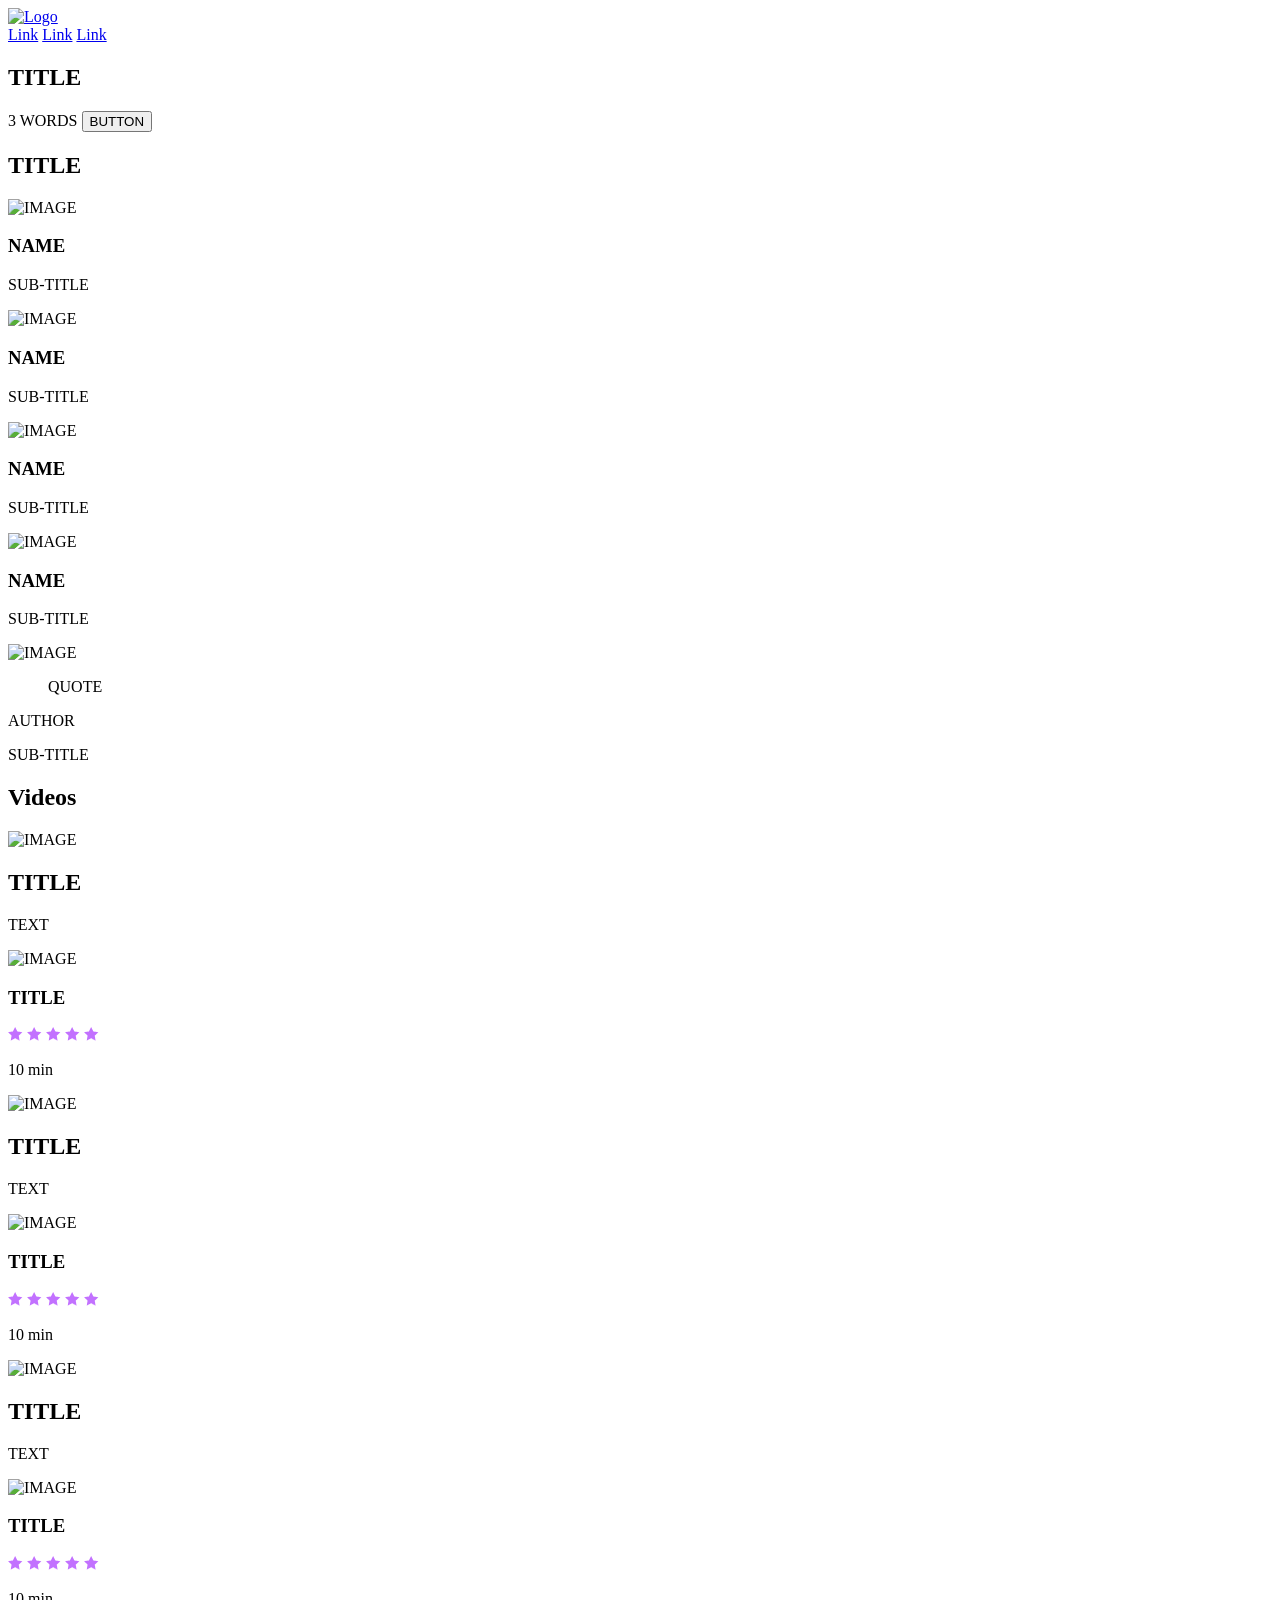
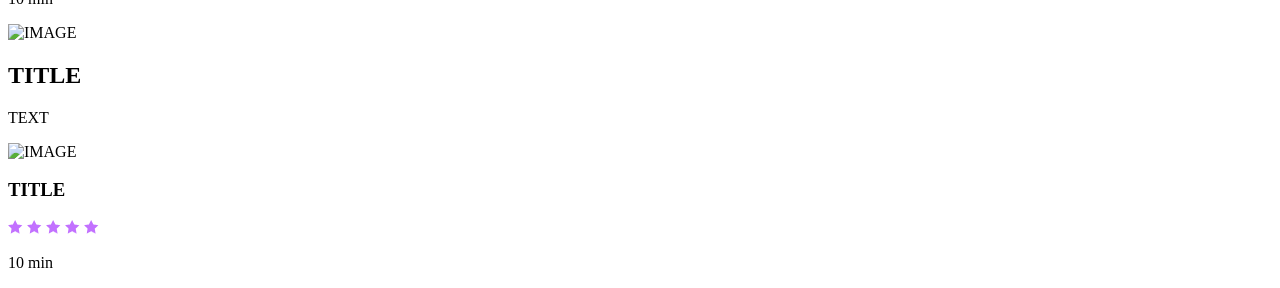
==== commit ef1e68d2: "web tasks" ====
--- a/html_advanced/task_4/index.html
+++ b/html_advanced/task_4/index.html
@@ -2,174 +2,165 @@
 <html lang="en">
   <head>
     <meta charset="UTF-8" />
-    <title>lol</title>
+    <meta name="viewport" content="width=device-width, initial-scale=1.0" />
+    <title>School Page</title>
   </head>
-  <body style="background-color: black; color: aliceblue">
-    <section>
-      <!-- This section is a header-->
-      <header>
-        <div id="logo">
-          <a href=""><img src="img/logo.png" alt="Logo" /></a>
-        </div>
-        <div class="links">
-          <a href=""></a>
-          <a href=""></a>
-          <a href=""></a>
-        </div>
-      </header>
-    </section>
+  <body>
+    <header>
+      <a href="/">
+        <img src="/html_advanced/assets/logo_image.png" alt="Logo" />
+      </a>
+      <div>
+        <a href="#">Link</a>
+        <a href="#">Link</a>
+        <a href="#">Link</a>
+      </div>
+    </header>
+
     <main>
-      <!-- This section is about the main welcome part of site -->
       <section>
-        <div id="Hi">
-          <h1>Get schooled</h1>
-          <p class="three-words"></p>
-          <p class="three-words"></p>
-          <p class="three-words"></p>
-          <button><a href=""></a></button>
+        <div>
+          <h1>TITLE</h1>
+          <span>3 WORDS</span>
+          <button>BUTTON</button>
         </div>
 
         <div>
-          <h2>Learn from the pros</h2>
+          <h2>TITLE</h2>
 
-          <div class="pro">
-            <img src="img/profile_1.png" alt="" />
-            <h3>Phillip Massey</h3>
-            <p>«Smile of the year» <br />2018 - 2019</p>
-          </div>
-
-          <div class="pro">
-            <img src="img/profile_2.png" alt="" />
-            <h3>Nannie Lawrence</h3>
-            <p>Best «little smile» <br />2017</p>
-          </div>
-
-          <div class="pro">
-            <img src="img/profile_3.png" alt="" />
-            <h3>Bruce Walters</h3>
-            <p>Best «Friend Smile» <br />live performance 2019</p>
-          </div>
-
-          <div class="pro">
-            <img src="img/profile_4.png" alt="" />
-            <h3>Henry Hughes</h3>
-            <p>«24h smiles» winner <br />2016 - 2019</p>
+          <div>
+            <div>
+              <img src="/html_advanced/assets/profile-img-1.png" alt="IMAGE" />
+              <h3>NAME</h3>
+              <p>SUB-TITLE</p>
+            </div>
+            <div>
+              <img src="/html_advanced/assets/profile-img-2.png" alt="IMAGE" />
+              <h3>NAME</h3>
+              <p>SUB-TITLE</p>
+            </div>
+            <div>
+              <img src="/html_advanced/assets/profile-img-3.png" alt="IMAGE" />
+              <h3>NAME</h3>
+              <p>SUB-TITLE</p>
+            </div>
+            <div>
+              <img src="/html_advanced/assets/profile-img-4.png" alt="IMAGE" />
+              <h3>NAME</h3>
+              <p>SUB-TITLE</p>
+            </div>
           </div>
         </div>
       </section>
 
-      <!-- This section is about the quote part-->
       <section>
         <div>
-          <img src="img/quote_user.png" alt="" />
+          <img src="#" alt="IMAGE" />
           <div>
-            <blockquote>
-              «Those tutorials are concise and go straight to the point. I can’t
-              think of a better place to learn smiling. And it’s so fun!
-              <cite>Person Name</cite>
-            </blockquote>
-            <p>weather presenter</p>
+            <blockquote>QUOTE</blockquote>
+            <span>AUTHOR</span>
+            <p>SUB-TITLE</p>
           </div>
         </div>
       </section>
 
-      <!-- This section is about the video part-->
+      <!-- VIDEOS SECTION -->
       <section>
-        <h1>Most popular tutorials</h1>
-        <div class="videos">
-          <div class="video">
-            <img src="img/video_1.png" alt="" />
-            <h2>Diagonal Smile</h2>
-            <p>
-              Lorem ipsum dolor sit amet, consect adipiscing elit, sed do
-              eiusmod.
-            </p>
+        <h1>Videos</h1>
 
-            <div class="author">
-              <img src="img/profile_1.png" alt="" />
-              <h3>Phillip Massey</h3>
+        <div>
+          <!-- VIDEO 1 -->
+          <div>
+            <img
+              src="/html_advanced/assets/profile-video-thumbnail-1.png"
+              alt="IMAGE"
+            />
+            <h2>TITLE</h2>
+            <p>TEXT</p>
+
+            <div>
+              <img src="/html_advanced/assets/profile-author.png" alt="IMAGE" />
+              <h3>TITLE</h3>
             </div>
 
-            <div class="rating_time">
-              <div class="stars">
-                <img src="img/star.png" alt="" />
-                <img src="img/star.png" alt="" />
-                <img src="img/star.png" alt="" />
-                <img src="img/star.png" alt="" />
-              </div>
-              <p>8 min</p>
+            <div>
+              <img src="/html_advanced/assets/star_a.png" alt="star" />
+              <img src="/html_advanced/assets/star_a.png" alt="star" />
+              <img src="/html_advanced/assets/star_a.png" alt="star" />
+              <img src="/html_advanced/assets/star_a.png" alt="star" />
+              <img src="/html_advanced/assets/star_a.png" alt="star" />
+              <p>10 min</p>
             </div>
           </div>
 
-          <div class="video">
-            <img src="img/video_2.png" alt="" />
-            <h2>Sad Smile</h2>
-            <p>
-              Lorem ipsum dolor sit amet, consect adipiscing elit, sed do
-              eiusmod.
-            </p>
+          <!-- VIDEO 2 -->
+          <div>
+            <img
+              src="/html_advanced/assets/profile-video-thumbnail-2.png"
+              alt="IMAGE"
+            />
+            <h2>TITLE</h2>
+            <p>TEXT</p>
 
-            <div class="author">
-              <img src="img/profile_1.png" alt="" />
-              <h3>Phillip Massey</h3>
+            <div>
+              <img src="/html_advanced/assets/profile-author.png" alt="IMAGE" />
+              <h3>TITLE</h3>
             </div>
 
-            <div class="rating_time">
-              <div class="stars">
-                <img src="img/star.png" alt="" />
-                <img src="img/star.png" alt="" />
-                <img src="img/star.png" alt="" />
-                <img src="img/star.png" alt="" />
-              </div>
-              <p>8 min</p>
+            <div>
+              <img src="/html_advanced/assets/star_a.png" alt="star" />
+              <img src="/html_advanced/assets/star_a.png" alt="star" />
+              <img src="/html_advanced/assets/star_a.png" alt="star" />
+              <img src="/html_advanced/assets/star_a.png" alt="star" />
+              <img src="/html_advanced/assets/star_a.png" alt="star" />
+              <p>10 min</p>
             </div>
           </div>
 
-          <div class="video">
-            <img src="img/video_3.png" alt="" />
-            <h2>Natural Smile</h2>
-            <p>
-              Lorem ipsum dolor sit amet, consect adipiscing elit, sed do
-              eiusmod.
-            </p>
+          <!-- VIDEO 3 -->
+          <div>
+            <img
+              src="/html_advanced/assets/profile-video-thumbnail-3.png"
+              alt="IMAGE"
+            />
+            <h2>TITLE</h2>
+            <p>TEXT</p>
 
-            <div class="author">
-              <img src="img/profile_1.png" alt="" />
-              <h3>Phillip Massey</h3>
+            <div>
+              <img src="/html_advanced/assets/profile-author.png" alt="IMAGE" />
+              <h3>TITLE</h3>
             </div>
 
-            <div class="rating_time">
-              <div class="stars">
-                <img src="img/star.png" alt="" />
-                <img src="img/star.png" alt="" />
-                <img src="img/star.png" alt="" />
-                <img src="img/star.png" alt="" />
-              </div>
-              <p>8 min</p>
+            <div>
+              <img src="/html_advanced/assets/star_a.png" alt="star" />
+              <img src="/html_advanced/assets/star_a.png" alt="star" />
+              <img src="/html_advanced/assets/star_a.png" alt="star" />
+              <img src="/html_advanced/assets/star_a.png" alt="star" />
+              <img src="/html_advanced/assets/star_a.png" alt="star" />
+              <p>10 min</p>
             </div>
           </div>
 
-          <div class="video">
-            <img src="img/video_4.png" alt="" />
-            <h2>Happy Smile</h2>
-            <p>
-              Lorem ipsum dolor sit amet, consect adipiscing elit, sed do
-              eiusmod.
-            </p>
+          <!-- VIDEO 4 -->
+          <div>
+            <img
+              src="/html_advanced/assets/profile-video-thumbnail-4.png"
+              alt="IMAGE"
+            />
+            <h2>TITLE</h2>
+            <p>TEXT</p>
 
-            <div class="author">
-              <img src="img/profile_1.png" alt="" />
-              <h3>Phillip Massey</h3>
+            <div>
+              <img src="/html_advanced/assets/profile-author.png" alt="IMAGE" />
+              <h3>TITLE</h3>
             </div>
-
-            <div class="rating_time">
-              <div class="stars">
-                <img src="/html_advanced/assets/star_a.png" alt="" />
-                <img src="/html_advanced/assets/star_a.png" alt="" />
-                <img src="/html_advanced/assets/star_a.png" alt="" />
-                <img src="/html_advanced/assets/star_a.png" alt="" />
-              </div>
-              <p>8 min</p>
+            <div>
+              <img src="/html_advanced/assets/star_a.png" alt="star" />
+              <img src="/html_advanced/assets/star_a.png" alt="star" />
+              <img src="/html_advanced/assets/star_a.png" alt="star" />
+              <img src="/html_advanced/assets/star_a.png" alt="star" />
+              <img src="/html_advanced/assets/star_a.png" alt="star" />
+              <p>10 min</p>
             </div>
           </div>
         </div>
